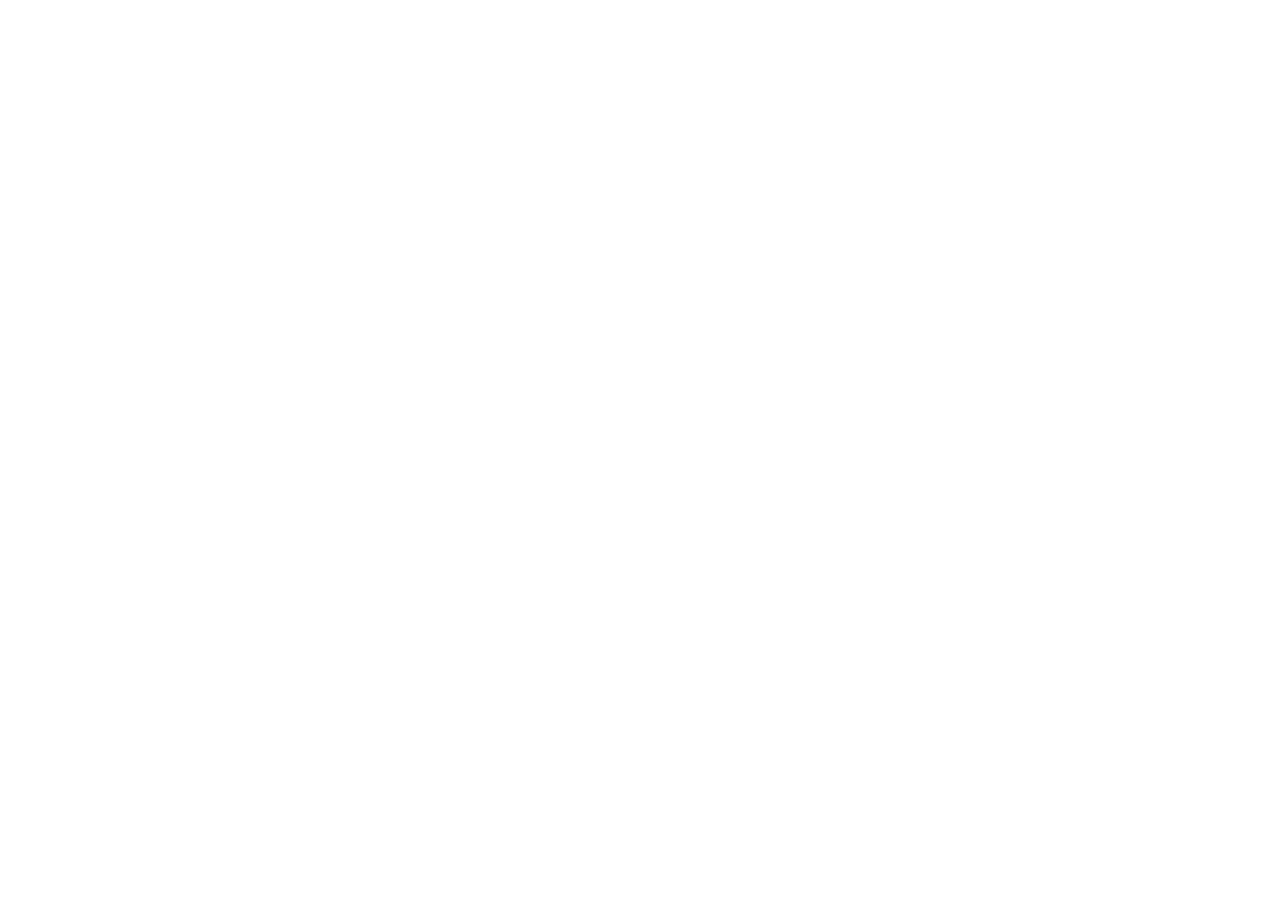
==== index.html @ f24f53d7 "created html system, added meta data for twitter, facebook" ====
<!DOCTYPE html>
<html lang="en">
<head>
    <meta charset="UTF-8">
    <meta http-equiv="X-UA-Compatible" content="IE=edge">
    <meta name="viewport" content="width=device-width, initial-scale=1.0">
    <title>Document</title>
</head>
<body>
    
</body>
</html>
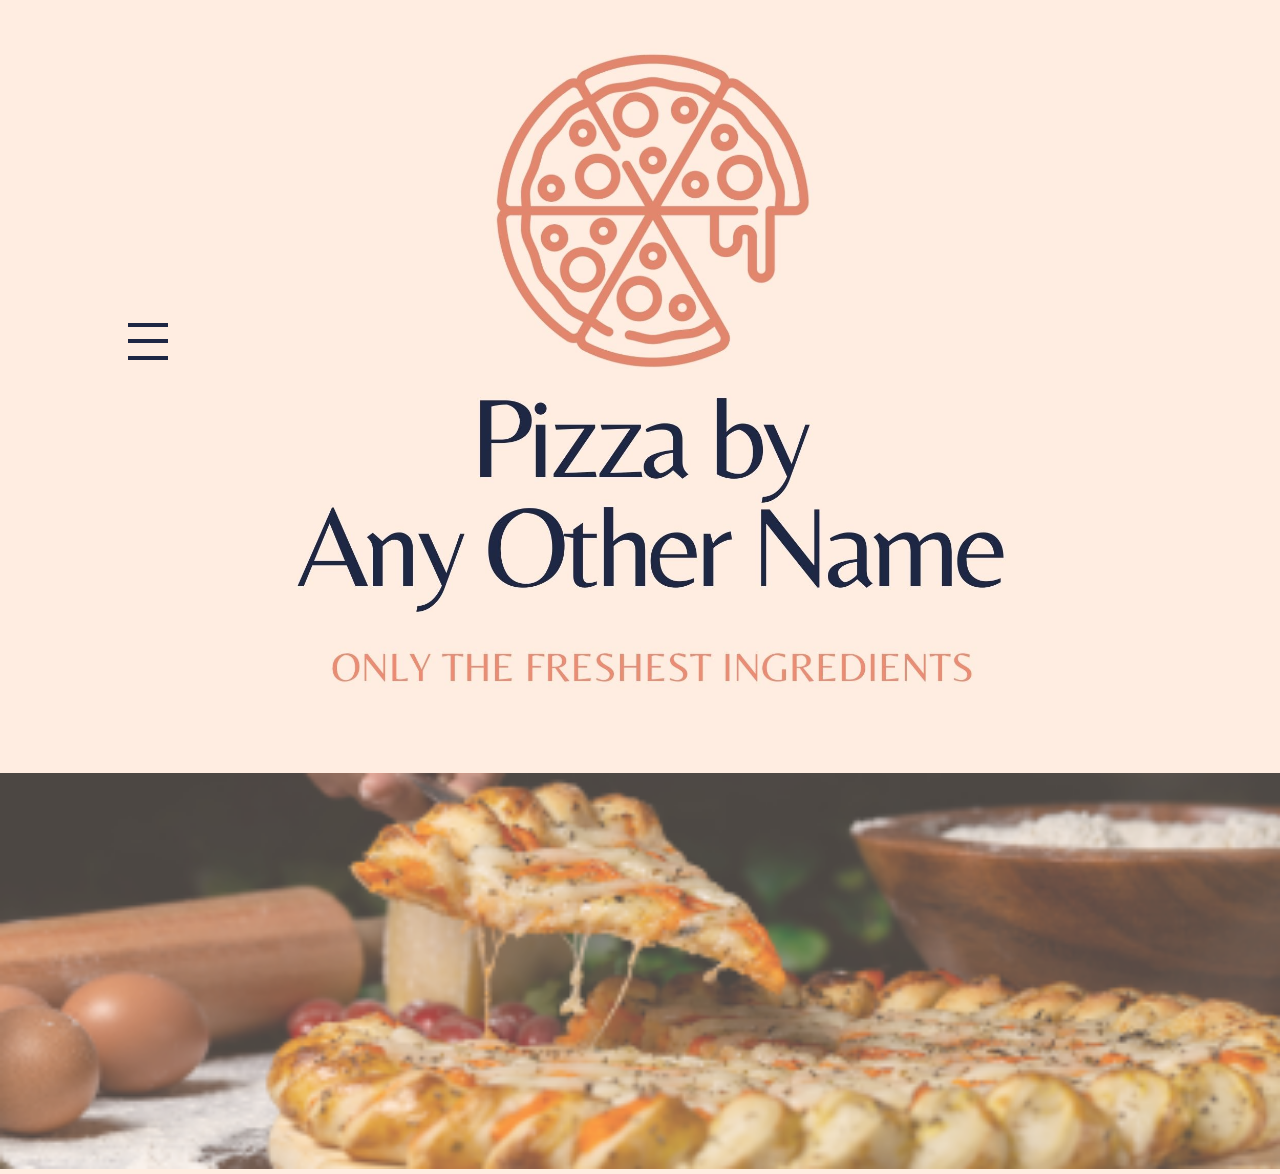
==== commit dc79115d: "Basic mobile Header, started menu" ====
--- a/index.html
+++ b/index.html
@@ -1,12 +1,58 @@
 <!DOCTYPE html>
 <html lang="en">
+
 <head>
     <meta charset="UTF-8">
     <meta http-equiv="X-UA-Compatible" content="IE=edge">
     <meta name="viewport" content="width=device-width, initial-scale=1.0">
     <title>Document</title>
+    <link rel="stylesheet" href="css/style.css">
 </head>
+
 <body>
-    
+    <header>
+        <div class="headerGrid">
+            <nav>
+                <div id="mobile-hamburger-menu">
+                    <input type="checkbox" name="mobile-menu-checkbox" id="mobile-menu-checkbox">
+        
+                    <div id="mobile-hamburger-container">
+                        <span id="mobile-line-1" class="mobile-hamburger-line"></span>
+                        <span id="mobile-line-2" class="mobile-hamburger-line"></span>
+                        <span id="mobile-line-3" class="mobile-hamburger-line"></span>
+                    </div>
+        
+                    <div id="mobile-header-menu">
+                        <nav>
+                            <a href="index.html">Home</a>
+                            <a href="pages/menu/menuLanding.html">Menu</a>
+                            <a href="pages/menu/menuPizza.html" class="foodMenuNavIndented">Pizza</a>
+                            <a href="pages/menu/menuPasta.html" class="foodMenuNavIndented">Pasta</a>
+                            <a href="pages/menu/menuEntrees.html" class="foodMenuNavIndented">Entrees</a>
+                            <a href="pages/menu/menuAppetizers.html" class="foodMenuNavIndented">Appetizers</a>
+                            <a href="pages/menu/menuDrink.html" class="foodMenuNavIndented">Wine and Beer</a>
+                            <a href="pages/reservations.html">Reservations</a>
+                            <a href="pages/location.html">Location</a>
+                            <a href="pages/aboutUs.html">About Us</a>
+                            <a href="pages/catering.html">Catering</a>
+                            <a href="pages/gallery.html">Gallery</a>
+                        </nav>
+                        <div class="contactUsHamburgerMenu"></div>
+                    </div>
+            </nav>
+            <div class="headerLogo">
+                <img src="media/PizzabyAnyOtherNameLogo.jpg"
+                    alt="The logo for pizza by any other name, a cartoon pizza">
+            </div>
+            <div class="headerGridSpace">
+                <!-- <img src="media/contactUs.png" alt="a phone and an envelope. Contact Us."> -->
+            </div>
+        </div>
+        <div class="banner">
+            <img src="media/headerPizzaBanner.png" alt="">
+        </div>
+
+    </header>
 </body>
-</html>
+
+</html>--- a/css/style.css
+++ b/css/style.css
@@ -0,0 +1,96 @@
+@import url("https://fonts.googleapis.com/css2?family=Belleza&family=Open+Sans&display=swap");
+* {
+  margin: 0;
+  padding: 0;
+}
+
+body {
+  font-family: 'Open Sans', sans-serif;
+  background-color: #ffede1;
+  color: #1e2744;
+}
+
+h1, h2, h3, h4 {
+  font-family: 'Belleza', sans-serif;
+}
+
+.headerGrid {
+  display: -ms-grid;
+  display: grid;
+  place-items: center;
+  -ms-grid-columns: 1fr 1fr 1fr;
+      grid-template-columns: 1fr 1fr 1fr;
+}
+
+#mobile-hamburger-menu {
+  margin: -70px -40px 0px 0px;
+}
+
+#mobile-hamburger-menu #mobile-menu-checkbox {
+  width: 50px;
+  height: 50px;
+  position: absolute;
+  opacity: 0;
+  z-index: 5;
+}
+
+#mobile-hamburger-menu #mobile-menu-checkbox:checked ~ #mobile-header-menu {
+  top: 0;
+  opacity: 1;
+  -webkit-transition: all 0.5s ease-in-out;
+  transition: all 0.5s ease-in-out;
+}
+
+#mobile-hamburger-menu #mobile-hamburger-container {
+  display: -ms-grid;
+  display: grid;
+  justify-items: center;
+  -webkit-box-align: center;
+      -ms-flex-align: center;
+          align-items: center;
+  width: 50px;
+  height: 50px;
+  z-index: 4;
+  position: relative;
+}
+
+#mobile-hamburger-menu #mobile-hamburger-container .mobile-hamburger-line {
+  width: 40px;
+  height: 4px;
+  background-color: #1e2744;
+}
+
+#mobile-hamburger-menu #mobile-header-menu {
+  -webkit-transition: all 0.5s ease-in-out;
+  transition: all 0.5s ease-in-out;
+  position: absolute;
+  width: 50vw;
+  height: 80vh;
+  background-color: #a0b7a4;
+  top: -80vh;
+  opacity: 1;
+  right: 0;
+  z-index: 5;
+}
+
+#mobile-hamburger-menu #mobile-header-menu nav {
+  display: -ms-grid;
+  display: grid;
+}
+
+#mobile-hamburger-menu #mobile-header-menu nav a {
+  color: #ffede1;
+  text-decoration: none;
+  font-weight: bold;
+}
+
+.headerLogo img {
+  width: 60vw;
+}
+
+.banner img {
+  width: 100vw;
+  opacity: 70%;
+  z-index: -5;
+}
+/*# sourceMappingURL=style.css.map */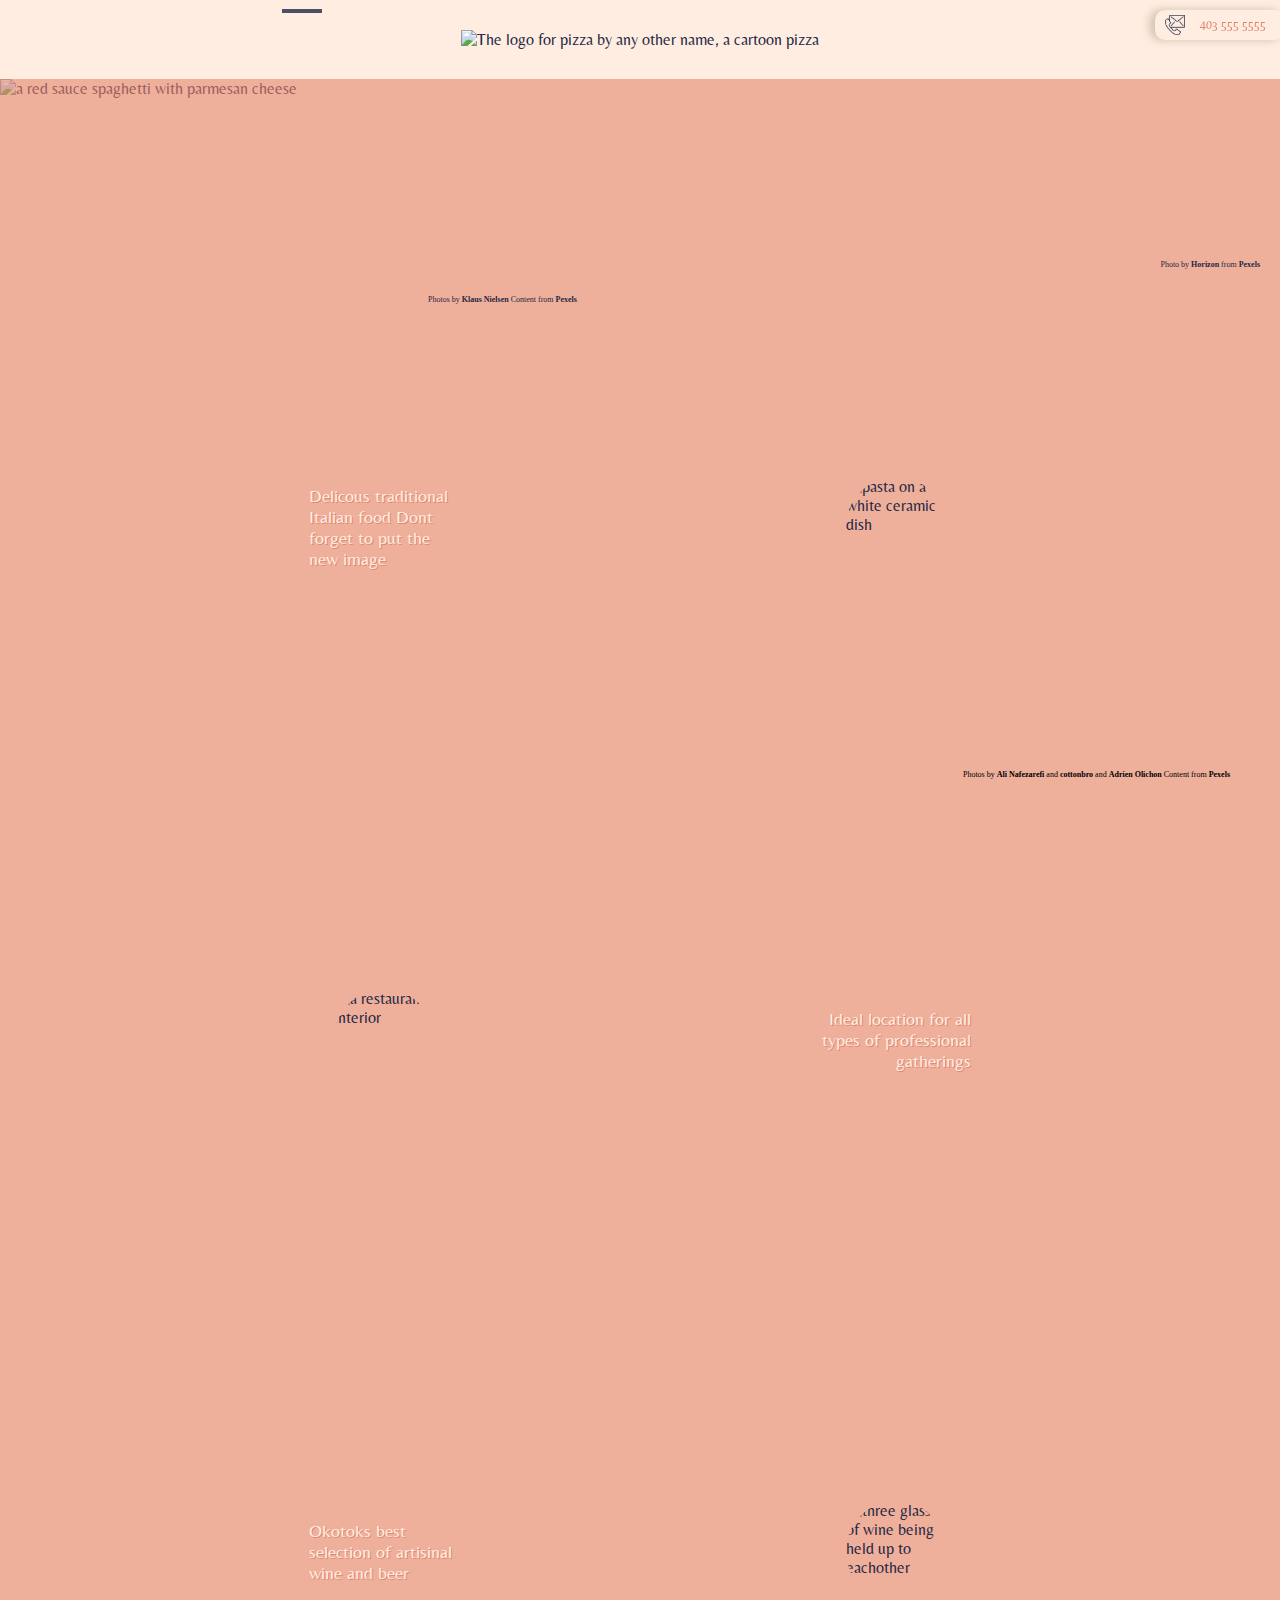
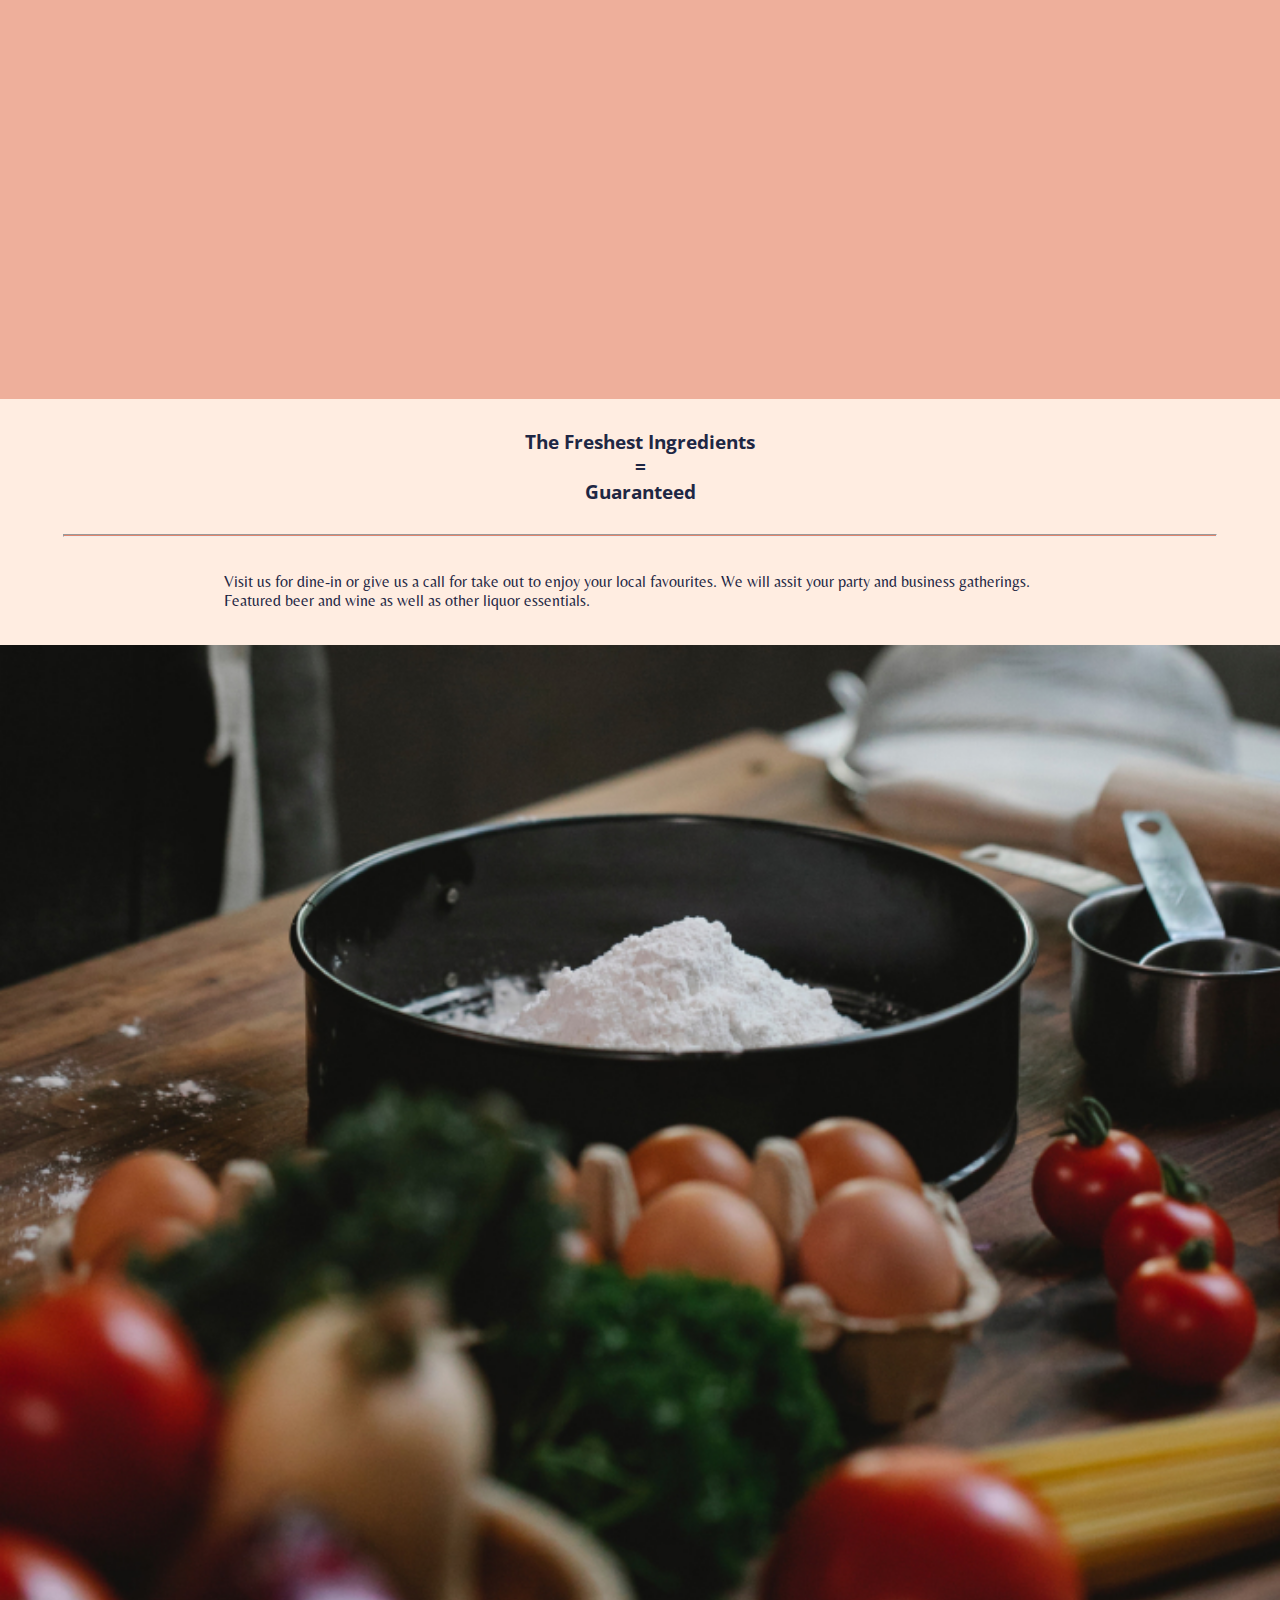
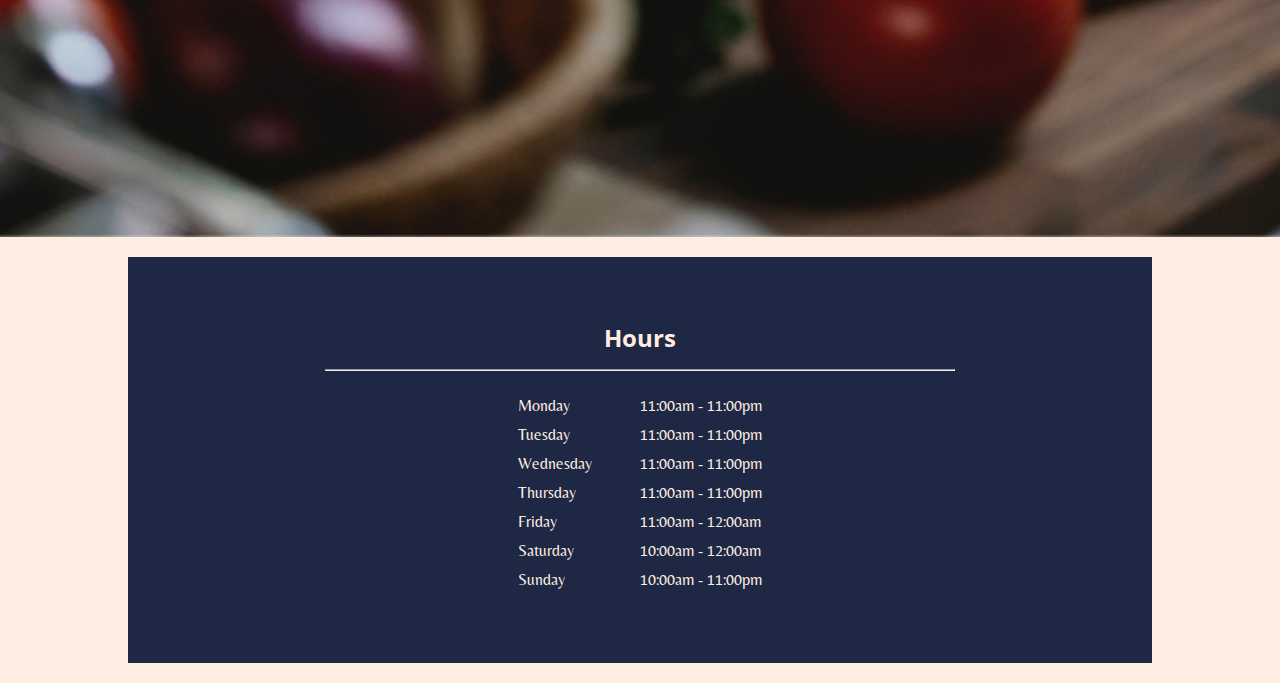
==== commit 988708a8: "hours menu, freshness guaranteed article" ====
--- a/index.html
+++ b/index.html
@@ -10,49 +10,142 @@
 </head>
 
 <body>
-    <header>
-        <div class="headerGrid">
-            <nav>
-                <div id="mobile-hamburger-menu">
-                    <input type="checkbox" name="mobile-menu-checkbox" id="mobile-menu-checkbox">
-        
-                    <div id="mobile-hamburger-container">
-                        <span id="mobile-line-1" class="mobile-hamburger-line"></span>
-                        <span id="mobile-line-2" class="mobile-hamburger-line"></span>
-                        <span id="mobile-line-3" class="mobile-hamburger-line"></span>
-                    </div>
-        
-                    <div id="mobile-header-menu">
-                        <nav>
-                            <a href="index.html">Home</a>
-                            <a href="pages/menu/menuLanding.html">Menu</a>
-                            <a href="pages/menu/menuPizza.html" class="foodMenuNavIndented">Pizza</a>
-                            <a href="pages/menu/menuPasta.html" class="foodMenuNavIndented">Pasta</a>
-                            <a href="pages/menu/menuEntrees.html" class="foodMenuNavIndented">Entrees</a>
-                            <a href="pages/menu/menuAppetizers.html" class="foodMenuNavIndented">Appetizers</a>
-                            <a href="pages/menu/menuDrink.html" class="foodMenuNavIndented">Wine and Beer</a>
-                            <a href="pages/reservations.html">Reservations</a>
-                            <a href="pages/location.html">Location</a>
-                            <a href="pages/aboutUs.html">About Us</a>
-                            <a href="pages/catering.html">Catering</a>
-                            <a href="pages/gallery.html">Gallery</a>
-                        </nav>
-                        <div class="contactUsHamburgerMenu"></div>
-                    </div>
-            </nav>
-            <div class="headerLogo">
-                <img src="media/PizzabyAnyOtherNameLogo.jpg"
-                    alt="The logo for pizza by any other name, a cartoon pizza">
+    <section class="pageContainer">
+        <header>
+            <div class="headerGrid">
+                <nav>
+                    <div id="mobile-hamburger-menu">
+                        <input type="checkbox" name="mobile-menu-checkbox" id="mobile-menu-checkbox">
+
+                        <div id="mobile-hamburger-container">
+                            <span id="mobile-line-1" class="mobile-hamburger-line"></span>
+                            <span id="mobile-line-2" class="mobile-hamburger-line"></span>
+                            <span id="mobile-line-3" class="mobile-hamburger-line"></span>
+                        </div>
+
+                        <div id="mobile-header-menu">
+                            <nav>
+                                <a href="index.html">Home</a>
+                                <a href="pages/menu/menuLanding.html">Menu</a>
+                                <a href="pages/menu/menuPizza.html" class="foodMenuNavIndented">Pizza</a>
+                                <a href="pages/menu/menuPasta.html" class="foodMenuNavIndented">Pasta</a>
+                                <a href="pages/menu/menuEntrees.html" class="foodMenuNavIndented">Entrees</a>
+
+                                <a href="pages/menu/menuDrink.html" class="foodMenuNavIndented">Wine and Beer</a>
+                                <a href="pages/reservations.html">Reservations</a>
+                                <a href="pages/location.html">Location</a>
+                                <a href="pages/aboutUs.html">About Us</a>
+                                <a href="pages/catering.html">Catering</a>
+
+                            </nav>
+
+                        </div>
+                </nav>
+                <div class="headerLogo">
+                    <img src="media/pizzaByAnyNameLogo.png" alt="The logo for pizza by any other name, a cartoon pizza">
+                </div>
+                <div class="MobileContactPhone">
+                    <!-- <input type="checkbox" name="mobile-menu-checkbox" id="contact-us-checkbox"> -->
+                    <img src="media/contactUs.png" alt="a phone and an envelope. Contact Us.">
+                    <a href="">403 555 5555</a>
+                </div>
             </div>
-            <div class="headerGridSpace">
-                <!-- <img src="media/contactUs.png" alt="a phone and an envelope. Contact Us."> -->
+            <!-- <div class="banner">
+            <img src="media/headerPizzaBanner.png" alt="">
+        </div> -->
+
+        </header>
+
+        <section class="homePageImageMenu">
+            <img src="media/verticalPastaIndex.jpg" alt="a red sauce spaghetti with parmesan cheese"
+                id="backgroundIndexPastaImage">
+            <p class="citation">Photo by
+                <a href="https://www.pexels.com/photo/food-plate-dinner-meal-116738/">Horizon
+                </a>from <a href="https://www.pexels.com/photo/food-plate-dinner-meal-116738/">Pexels</a>
+            </p>
+
+            <div class="homePageMargin">
+                <div class="homePageIntroGrid">
+                    <p class="introWords">
+                        <a href="pages/menu/menuLanding.html" class="roundIntroButtons"></a>
+                        Delicous traditional Italian food
+                        Dont forget to put the new image
+                    </p>
+                    <img src="media/pastaSquareWhiteBackground.jpg" alt="pasta on a white ceramic dish">
+
+                    <img src="media/restaurantIntro.jpg" alt="a restaurant interior">
+
+                    <p id="restaurantIntro" class="introWords">
+                        <a href="pages/location.html" class="roundIntroButtons"></a>
+                        Ideal location for all types of professional gatherings
+
+                    </p>
+                    <p class="introWords">
+                        <a href="pages/menu/menuDrink.html" class="roundIntroButtons"></a>
+                        Okotoks best selection of artisinal wine and beer
+                    </p>
+                    <img src="media/wineIntroPicture.jpg" alt="three glasses of wine being held up to eachother">
+
+                    <p class="citation">Photos by
+                        <a href="https://www.pexels.com/photo/pasta-dish-on-white-ceramic-plate-4161714/">Ali Nafezarefi
+                        </a> and <a
+                            href="https://www.pexels.com/photo/people-holding-wine-glass-with-red-wine-5018987/">
+                            cottonbro</a> and <a
+                            href="https://www.pexels.com/photo/photo-of-tables-and-chairs-3534750/">Adrien
+                            Olichon</a>
+                        Content from <a href="https://www.pexels.com/">Pexels</a>
+                    </p>
+                </div>
             </div>
-        </div>
-        <div class="banner">
-            <img src="media/headerPizzaBanner.png" alt="">
-        </div>
+        </section>
+        <article class="freshIngredientsArticle">
+            <div class="introArticleTitle">
+                <h3>The Freshest Ingredients</h3>
+                <h3>=</h3>
+                <h3>Guaranteed</h3>
+            </div>
+            <hr>
+            <p>
+                Visit us for dine-in or give us a call for take out to enjoy your local favourites. We will assit your
+                party
+                and business gatherings. Featured beer and wine as well as other liquor essentials.
+            </p>
 
-    </header>
+            <img src="media/freshingredients.jpg" alt="tomatoes, eggs, flour in a pot, garlic on a counter">
+            <p class="citation">Photos by
+                <a href="https://www.pexels.com/photo/cook-with-stainless-scoops-with-ingredients-for-pastry-6287222/">Klaus
+                    Nielsen </a>
+                Content from <a href="https://www.pexels.com/">Pexels</a>
+            </p>
+        </article>
+        <section class="hoursMenu">
+            <h3>Hours</h3>
+            <hr>
+            <div class="hoursTimesGrid">
+                <div class="dayOfTheWeek">
+                    <p>Monday</p>
+                    <p>Tuesday</p>
+                    <p>Wednesday</p>
+                    <p>Thursday</p>
+                    <p>Friday</p>
+                    <p>Saturday</p>
+                    <p>Sunday</p>
+                </div>
+               
+            
+                <div class="timesOpen">
+                    <p>11:00am - 11:00pm</p>
+                    <p>11:00am - 11:00pm</p>
+                    <p>11:00am - 11:00pm</p>
+                    <p>11:00am - 11:00pm</p>
+                    <p>11:00am - 12:00am</p>
+                    <p>10:00am - 12:00am</p>
+                    <p>10:00am - 11:00pm</p>
+
+                </div>
+            </div>
+        </section>
+    </section>
 </body>
 
 </html>--- a/css/style.css
+++ b/css/style.css
@@ -1,3 +1,5 @@
+@import url("https://fonts.googleapis.com/css2?family=Belleza&family=Open+Sans&display=swap");
+@import url("https://fonts.googleapis.com/css2?family=Belleza&family=Open+Sans&display=swap");
 @import url("https://fonts.googleapis.com/css2?family=Belleza&family=Open+Sans&display=swap");
 * {
   margin: 0;
@@ -5,19 +7,69 @@
 }
 
 body {
-  font-family: 'Open Sans', sans-serif;
+  font-family: 'Belleza', sans-serif;
   background-color: #ffede1;
   color: #1e2744;
 }
 
 h1, h2, h3, h4 {
+  font-family: 'Open Sans', 'sans-serif';
+}
+
+a {
+  color: #1e2744;
+}
+
+.citation {
+  position: absolute;
+  right: 20px;
+  font-size: 8px;
+  font-family: 'open-sans', 'sans-serif';
+}
+
+.citation a {
+  font-weight: bolder;
+  text-decoration: none;
+}
+
+* {
+  margin: 0;
+  padding: 0;
+}
+
+body {
   font-family: 'Belleza', sans-serif;
+  background-color: #ffede1;
+  color: #1e2744;
+}
+
+h1, h2, h3, h4 {
+  font-family: 'Open Sans', 'sans-serif';
+}
+
+a {
+  color: #1e2744;
+}
+
+.citation {
+  position: absolute;
+  right: 20px;
+  font-size: 8px;
+  font-family: 'open-sans', 'sans-serif';
+}
+
+.citation a {
+  font-weight: bolder;
+  text-decoration: none;
 }
 
 .headerGrid {
   display: -ms-grid;
   display: grid;
-  place-items: center;
+  justify-items: center;
+  -webkit-box-align: center;
+      -ms-flex-align: center;
+          align-items: center;
   -ms-grid-columns: 1fr 1fr 1fr;
       grid-template-columns: 1fr 1fr 1fr;
 }
@@ -58,19 +110,22 @@
   width: 40px;
   height: 4px;
   background-color: #1e2744;
+  opacity: .8;
 }
 
 #mobile-hamburger-menu #mobile-header-menu {
   -webkit-transition: all 0.5s ease-in-out;
   transition: all 0.5s ease-in-out;
   position: absolute;
-  width: 50vw;
-  height: 80vh;
+  width: 70vw;
+  height: 100vh;
+  padding-top: 20px;
   background-color: #a0b7a4;
-  top: -80vh;
+  top: -130vh;
   opacity: 1;
   right: 0;
-  z-index: 5;
+  z-index: 11;
+  min-height: 500px;
 }
 
 #mobile-hamburger-menu #mobile-header-menu nav {
@@ -79,13 +134,58 @@
 }
 
 #mobile-hamburger-menu #mobile-header-menu nav a {
+  margin: 2vh 20px;
   color: #ffede1;
   text-decoration: none;
-  font-weight: bold;
+  font-size: 18px;
+}
+
+#mobile-hamburger-menu #mobile-header-menu nav .foodMenuNavIndented {
+  font-size: 12px;
+  margin: 10px 0px 0px 50px;
+}
+
+.headerLogo {
+  margin: 30px 0;
 }
 
 .headerLogo img {
-  width: 60vw;
+  width: 70vw;
+}
+
+.MobileContactPhone {
+  display: -ms-grid;
+  display: grid;
+  justify-items: center;
+  -webkit-box-align: center;
+      -ms-flex-align: center;
+          align-items: center;
+  -ms-grid-columns: 1fr 2fr;
+      grid-template-columns: 1fr 2fr;
+  position: absolute;
+  right: -5px;
+  top: 10px;
+  width: 120px;
+  height: 30px;
+  background-color: #ffede1;
+  -webkit-box-shadow: -5px 0px 10px #cfc2b1;
+          box-shadow: -5px 0px 10px #cfc2b1;
+  border-radius: 10px;
+  -webkit-transition: all 0.5s ease-in-out;
+  transition: all 0.5s ease-in-out;
+  padding-right: 10px;
+  position: fixed;
+  z-index: 10;
+}
+
+.MobileContactPhone a {
+  font-size: 12px;
+  margin-right: 5px;
+  color: #e2866d;
+}
+
+.MobileContactPhone img {
+  width: 20px;
 }
 
 .banner img {
@@ -93,4 +193,231 @@
   opacity: 70%;
   z-index: -5;
 }
+
+@media only screen and (min-width: 600px) {
+  .MobileContactPhone a {
+    pointer-events: none;
+    text-decoration: none;
+  }
+}
+
+.pageContainer {
+  display: -ms-grid;
+  display: grid;
+  justify-items: center;
+  -webkit-box-align: center;
+      -ms-flex-align: center;
+          align-items: center;
+}
+
+* {
+  margin: 0;
+  padding: 0;
+}
+
+body {
+  font-family: 'Belleza', sans-serif;
+  background-color: #ffede1;
+  color: #1e2744;
+}
+
+h1, h2, h3, h4 {
+  font-family: 'Open Sans', 'sans-serif';
+}
+
+a {
+  color: #1e2744;
+}
+
+.citation {
+  position: absolute;
+  right: 20px;
+  font-size: 8px;
+  font-family: 'open-sans', 'sans-serif';
+}
+
+.citation a {
+  font-weight: bolder;
+  text-decoration: none;
+}
+
+.hoursMenu {
+  width: 70%;
+  padding: 5%;
+  margin: 20px 0;
+  background-color: #1e2744;
+  color: #ffede1;
+  display: -ms-grid;
+  display: grid;
+  justify-items: center;
+  -webkit-box-align: center;
+      -ms-flex-align: center;
+          align-items: center;
+}
+
+.hoursMenu h3 {
+  font-size: 24px;
+  margin-bottom: 0px;
+}
+
+.hoursMenu hr {
+  width: 70%;
+  color: #fdf5ed;
+  margin: 15px 0;
+}
+
+.hoursMenu .hoursTimesGrid {
+  display: -ms-grid;
+  display: grid;
+  -ms-grid-columns: 1fr 1fr;
+      grid-template-columns: 1fr 1fr;
+  -ms-grid-rows: 1fr;
+      grid-template-rows: 1fr;
+}
+
+.hoursMenu .hoursTimesGrid .dayOfTheWeek {
+  -ms-grid-column-align: left;
+      justify-self: left;
+}
+
+.hoursMenu .hoursTimesGrid .dayOfTheWeek p {
+  margin: 10px 0;
+}
+
+.hoursMenu .hoursTimesGrid .timesOpen {
+  -ms-grid-column-align: right;
+      justify-self: right;
+}
+
+.hoursMenu .hoursTimesGrid .timesOpen p {
+  margin: 10px 0;
+}
+
+#backgroundIndexPastaImage {
+  width: 100vw;
+  height: 150vw;
+  position: absolute;
+  z-index: -2;
+}
+
+.homePageImageMenu {
+  display: -ms-grid;
+  display: grid;
+  justify-items: center;
+  -webkit-box-align: center;
+      -ms-flex-align: center;
+          align-items: center;
+}
+
+.citation {
+  top: 260px;
+  color: #1e2744;
+  right: 20px;
+  text-shadow: none;
+}
+
+.citation a {
+  color: #1e2744;
+}
+
+.homePageMargin {
+  display: -ms-grid;
+  display: grid;
+  justify-items: center;
+  -webkit-box-align: center;
+      -ms-flex-align: center;
+          align-items: center;
+  width: 100vw;
+  height: 150vw;
+  background-color: #e2866d99;
+}
+
+.homePageIntroGrid {
+  display: -ms-grid;
+  display: grid;
+  justify-items: center;
+  -webkit-box-align: center;
+      -ms-flex-align: center;
+          align-items: center;
+  -ms-grid-columns: 1fr 1fr;
+      grid-template-columns: 1fr 1fr;
+  -ms-grid-rows: 1fr 1fr 1fr;
+      grid-template-rows: 1fr 1fr 1fr;
+  width: 80%;
+  height: 120vw;
+}
+
+.homePageIntroGrid .introWords {
+  width: 150px;
+  color: #ffede1;
+  font-size: 18px;
+  text-shadow: 1px 1px 0px #e2866d;
+}
+
+.homePageIntroGrid .introWords .roundIntroButtons {
+  position: absolute;
+  right: 50px;
+  width: 100px;
+  height: 100px;
+  margin-top: -15px;
+}
+
+.homePageIntroGrid #restaurantIntro {
+  text-align: right;
+}
+
+.homePageIntroGrid #restaurantIntro .roundIntroButtons {
+  left: 50px;
+}
+
+.homePageIntroGrid img {
+  width: 100px;
+  height: 100px;
+  border-radius: 50%;
+}
+
+.homePageIntroGrid .citation {
+  top: 770px;
+  color: black;
+  right: 50px;
+  font-family: 'open-sans', 'sans-serif';
+}
+
+.homePageIntroGrid .citation a {
+  color: black;
+}
+
+.introArticleTitle {
+  display: -ms-grid;
+  display: grid;
+  justify-items: center;
+  -webkit-box-align: center;
+      -ms-flex-align: center;
+          align-items: center;
+  margin: 30px 20px;
+}
+
+.freshIngredientsArticle {
+  display: -ms-grid;
+  display: grid;
+  justify-items: center;
+  -webkit-box-align: center;
+      -ms-flex-align: center;
+          align-items: center;
+}
+
+.freshIngredientsArticle hr {
+  width: 90%;
+  height: 1px;
+  background-color: #e2866d;
+}
+
+.freshIngredientsArticle img {
+  width: 100vw;
+}
+
+.freshIngredientsArticle p {
+  width: 65%;
+  margin: 35px 0px;
+}
 /*# sourceMappingURL=style.css.map */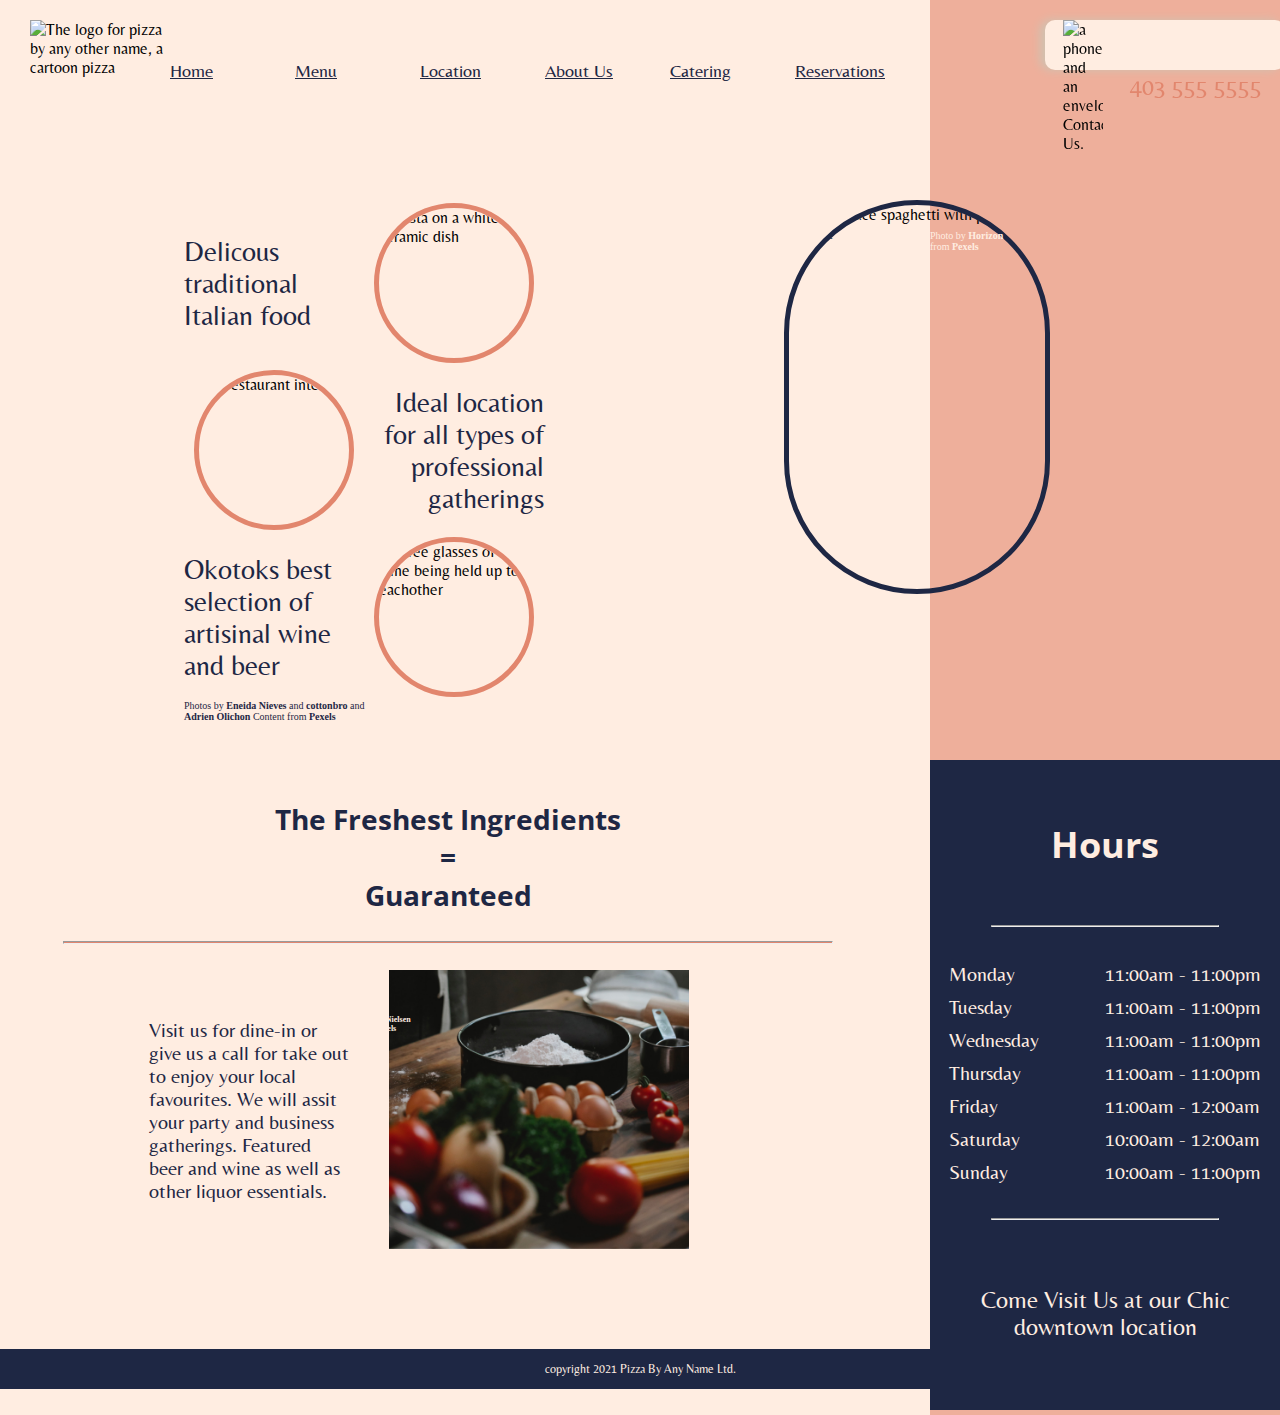
==== commit ae735642: "desktop header on all pages" ====
--- a/index.html
+++ b/index.html
@@ -22,7 +22,6 @@
                             <span id="mobile-line-2" class="mobile-hamburger-line"></span>
                             <span id="mobile-line-3" class="mobile-hamburger-line"></span>
                         </div>
-
                         <div id="mobile-header-menu">
                             <nav>
                                 <a href="index.html">Home</a>
@@ -41,12 +40,27 @@
 
                         </div>
                 </nav>
+                <nav class="desktopNav">
+                    <a href="index.html">Home</a>
+                    <a href="pages/menu/menuLanding.html" id="menuHoverDesktop">Menu</a>
+                    <div class="foodMenuNavIndentedGrid">
+                        <a href="pages/menu/menuPizza.html" >Pizza</a>
+                        <a href="pages/menu/menuPasta.html" >Pasta</a>
+                        <a href="pages/menu/menuEntrees.html" >Entrees</a>
+                        <a href="pages/menu/menuDrink.html" >Wine and Beer</a>
+                    </div>
+                    
+                    <a href="pages/location.html">Location</a>
+                    <a href="pages/aboutUs.html">About Us</a>
+                    <a href="pages/catering.html">Catering</a>
+                    <a href="pages/reservations.html">Reservations</a>
+                </nav>
                 <div class="headerLogo">
                     <img src="media/pizzaByAnyNameLogo.png" alt="The logo for pizza by any other name, a cartoon pizza">
                 </div>
                 <div class="MobileContactPhone">
                     <!-- <input type="checkbox" name="mobile-menu-checkbox" id="contact-us-checkbox"> -->
-                    <img src="media/contactUs.png" alt="a phone and an envelope. Contact Us.">
+                    <img src="media/phone.png" alt="a phone and an envelope. Contact Us.">
                     <a href="">403 555 5555</a>
                 </div>
             </div>
@@ -69,9 +83,9 @@
                     <p class="introWords">
                         <a href="pages/menu/menuLanding.html" class="roundIntroButtons"></a>
                         Delicous traditional Italian food
-                        Dont forget to put the new image
+
                     </p>
-                    <img src="media/pastaSquareWhiteBackground.jpg" alt="pasta on a white ceramic dish">
+                    <img src="media/traditionalItalian.jpg" alt="pasta on a white ceramic dish">
 
                     <img src="media/restaurantIntro.jpg" alt="a restaurant interior">
 
@@ -87,7 +101,8 @@
                     <img src="media/wineIntroPicture.jpg" alt="three glasses of wine being held up to eachother">
 
                     <p class="citation">Photos by
-                        <a href="https://www.pexels.com/photo/pasta-dish-on-white-ceramic-plate-4161714/">Ali Nafezarefi
+                        <a href="https://www.pexels.com/photo/baked-pizza-on-pizza-peel-in-oven-905847/">
+                            Eneida Nieves
                         </a> and <a
                             href="https://www.pexels.com/photo/people-holding-wine-glass-with-red-wine-5018987/">
                             cottonbro</a> and <a
@@ -103,10 +118,13 @@
                 <h3>The Freshest Ingredients</h3>
                 <h3>=</h3>
                 <h3>Guaranteed</h3>
+                <hr>
             </div>
-            <hr>
+
+
             <p>
-                Visit us for dine-in or give us a call for take out to enjoy your local favourites. We will assit your
+                Visit us for dine-in or give us a call for take out to enjoy your local favourites. We will assit
+                your
                 party
                 and business gatherings. Featured beer and wine as well as other liquor essentials.
             </p>
@@ -117,6 +135,7 @@
                     Nielsen </a>
                 Content from <a href="https://www.pexels.com/">Pexels</a>
             </p>
+
         </article>
         <section class="hoursMenu">
             <h3>Hours</h3>
@@ -131,8 +150,8 @@
                     <p>Saturday</p>
                     <p>Sunday</p>
                 </div>
-               
-            
+
+
                 <div class="timesOpen">
                     <p>11:00am - 11:00pm</p>
                     <p>11:00am - 11:00pm</p>
@@ -144,8 +163,14 @@
 
                 </div>
             </div>
+            <hr>
+            <a href="pages/location.html">Come Visit Us at our Chic downtown location</a>
         </section>
+
     </section>
+    <footer>
+        <p>copyright 2021 Pizza By Any Name Ltd.</p>
+    </footer>
 </body>
 
 </html>--- a/css/style.css
+++ b/css/style.css
@@ -1,3 +1,4 @@
+@import url("https://fonts.googleapis.com/css2?family=Belleza&family=Open+Sans&display=swap");
 @import url("https://fonts.googleapis.com/css2?family=Belleza&family=Open+Sans&display=swap");
 @import url("https://fonts.googleapis.com/css2?family=Belleza&family=Open+Sans&display=swap");
 @import url("https://fonts.googleapis.com/css2?family=Belleza&family=Open+Sans&display=swap");
@@ -9,7 +10,6 @@
 body {
   font-family: 'Belleza', sans-serif;
   background-color: #ffede1;
-  color: #1e2744;
 }
 
 h1, h2, h3, h4 {
@@ -32,6 +32,12 @@
   text-decoration: none;
 }
 
+@media only screen and (min-width: 600px) {
+  .citation {
+    font-size: 12px;
+  }
+}
+
 * {
   margin: 0;
   padding: 0;
@@ -40,7 +46,6 @@
 body {
   font-family: 'Belleza', sans-serif;
   background-color: #ffede1;
-  color: #1e2744;
 }
 
 h1, h2, h3, h4 {
@@ -63,6 +68,12 @@
   text-decoration: none;
 }
 
+@media only screen and (min-width: 600px) {
+  .citation {
+    font-size: 12px;
+  }
+}
+
 .headerGrid {
   display: -ms-grid;
   display: grid;
@@ -72,6 +83,10 @@
           align-items: center;
   -ms-grid-columns: 1fr 1fr 1fr;
       grid-template-columns: 1fr 1fr 1fr;
+}
+
+.desktopNav {
+  display: none;
 }
 
 #mobile-hamburger-menu {
@@ -110,7 +125,7 @@
   width: 40px;
   height: 4px;
   background-color: #1e2744;
-  opacity: .8;
+  opacity: 0.8;
 }
 
 #mobile-hamburger-menu #mobile-header-menu {
@@ -194,20 +209,113 @@
   z-index: -5;
 }
 
+.pageContainer {
+  display: -ms-grid;
+  display: grid;
+  justify-items: center;
+  -webkit-box-align: center;
+      -ms-flex-align: center;
+          align-items: center;
+}
+
 @media only screen and (min-width: 600px) {
+  .MobileContactPhone {
+    width: 230px;
+    height: 50px;
+    top: 20px;
+  }
+  .MobileContactPhone img {
+    width: 40px;
+  }
   .MobileContactPhone a {
+    font-size: 24px;
     pointer-events: none;
     text-decoration: none;
   }
-}
-
-.pageContainer {
-  display: -ms-grid;
-  display: grid;
-  justify-items: center;
-  -webkit-box-align: center;
-      -ms-flex-align: center;
-          align-items: center;
+  .headerLogo img {
+    width: 40vw;
+  }
+  #mobile-hamburger-menu #mobile-menu-checkbox {
+    width: 80px;
+    height: 80px;
+  }
+  #mobile-hamburger-menu #mobile-hamburger-container {
+    width: 80px;
+    height: 80px;
+  }
+  #mobile-hamburger-menu #mobile-hamburger-container .mobile-hamburger-line {
+    width: 60px;
+    height: 6px;
+  }
+  #mobile-hamburger-menu #mobile-header-menu nav {
+    display: -ms-grid;
+    display: grid;
+    padding-left: 40px;
+  }
+  #mobile-hamburger-menu #mobile-header-menu nav a {
+    font-size: 24px;
+  }
+  #mobile-hamburger-menu #mobile-header-menu nav .foodMenuNavIndented {
+    font-size: 18px;
+    margin: 10px 0px 0px 60px;
+  }
+}
+
+@media only screen and (min-width: 1000px) {
+  .mobile-hamburger-line {
+    display: none;
+  }
+  #mobile-menu-checkbox {
+    display: none;
+  }
+  .headerGrid {
+    min-height: 170px;
+  }
+  .headerLogo img {
+    width: 150px;
+    position: absolute;
+    left: 30px;
+    top: 20px;
+  }
+  .desktopNav {
+    display: inline-block;
+    position: absolute;
+    top: 0px;
+    right: 360px;
+    left: 170px;
+    top: 60px;
+    display: -ms-grid;
+    display: grid;
+    -ms-grid-columns: 1fr 1fr 1fr 1fr 1fr 1fr;
+        grid-template-columns: 1fr 1fr 1fr 1fr 1fr 1fr;
+    padding: none;
+  }
+  .desktopNav a {
+    font-size: 18px;
+  }
+  .desktopNav .foodMenuNavIndentedGrid {
+    margin: 10px 0px 0px 60px;
+    display: none;
+  }
+  .desktopNav .foodMenuNavIndentedGrid a {
+    font-size: 14px;
+  }
+  .desktopNav #menuHoverDesktop:hover ~ .foodMenuNavIndentedGrid {
+    display: inline-block;
+    position: absolute;
+    top: 10px;
+    left: 20px;
+    display: -ms-grid;
+    display: grid;
+  }
+  .desktopNav .foodMenuNavIndentedGrid:hover {
+    display: inline-block;
+    position: absolute;
+    top: 10px;
+    left: 20px;
+    display: -ms-grid;
+    display: grid;
+  }
 }
 
 * {
@@ -218,7 +326,6 @@
 body {
   font-family: 'Belleza', sans-serif;
   background-color: #ffede1;
-  color: #1e2744;
 }
 
 h1, h2, h3, h4 {
@@ -239,6 +346,12 @@
 .citation a {
   font-weight: bolder;
   text-decoration: none;
+}
+
+@media only screen and (min-width: 600px) {
+  .citation {
+    font-size: 12px;
+  }
 }
 
 .hoursMenu {
@@ -266,6 +379,21 @@
   margin: 15px 0;
 }
 
+.hoursMenu a {
+  color: #ffede1;
+  font-size: 20px;
+  text-decoration: none;
+  text-align: center;
+}
+
+.hoursMenu a:hover {
+  color: #e2866d;
+}
+
+.hoursMenu a:active {
+  color: #e2866d;
+}
+
 .hoursMenu .hoursTimesGrid {
   display: -ms-grid;
   display: grid;
@@ -291,6 +419,75 @@
 
 .hoursMenu .hoursTimesGrid .timesOpen p {
   margin: 10px 0;
+}
+
+@media only screen and (min-width: 600px) {
+  .hoursMenu {
+    margin: 40px 0;
+  }
+  .hoursMenu h3 {
+    font-size: 36px;
+  }
+  .hoursMenu a {
+    font-size: 24px;
+  }
+  .hoursTimesGrid {
+    font-size: 20px;
+  }
+}
+
+* {
+  margin: 0;
+  padding: 0;
+}
+
+body {
+  font-family: 'Belleza', sans-serif;
+  background-color: #ffede1;
+}
+
+h1, h2, h3, h4 {
+  font-family: 'Open Sans', 'sans-serif';
+}
+
+a {
+  color: #1e2744;
+}
+
+.citation {
+  position: absolute;
+  right: 20px;
+  font-size: 8px;
+  font-family: 'open-sans', 'sans-serif';
+}
+
+.citation a {
+  font-weight: bolder;
+  text-decoration: none;
+}
+
+@media only screen and (min-width: 600px) {
+  .citation {
+    font-size: 12px;
+  }
+}
+
+footer {
+  display: -ms-grid;
+  display: grid;
+  justify-items: center;
+  -webkit-box-align: center;
+      -ms-flex-align: center;
+          align-items: center;
+  background-color: #1e2744;
+  height: 40px;
+  width: 100%;
+  position: absolute;
+}
+
+footer p {
+  font-size: 12px;
+  color: #ffede1;
 }
 
 #backgroundIndexPastaImage {
@@ -351,7 +548,7 @@
   width: 150px;
   color: #ffede1;
   font-size: 18px;
-  text-shadow: 1px 1px 0px #e2866d;
+  text-shadow: 1px 1px 4px #e2866d;
 }
 
 .homePageIntroGrid .introWords .roundIntroButtons {
@@ -378,13 +575,8 @@
 
 .homePageIntroGrid .citation {
   top: 770px;
-  color: black;
   right: 50px;
-  font-family: 'open-sans', 'sans-serif';
-}
-
-.homePageIntroGrid .citation a {
-  color: black;
+  font-family: "open-sans", "sans-serif";
 }
 
 .introArticleTitle {
@@ -395,29 +587,227 @@
       -ms-flex-align: center;
           align-items: center;
   margin: 30px 20px;
-}
-
-.freshIngredientsArticle {
-  display: -ms-grid;
-  display: grid;
-  justify-items: center;
-  -webkit-box-align: center;
-      -ms-flex-align: center;
-          align-items: center;
-}
-
-.freshIngredientsArticle hr {
-  width: 90%;
+  color: #1e2744;
+}
+
+.introArticleTitle hr {
+  margin-top: 30px;
+  margin-bottom: -30px;
+  width: 70vw;
   height: 1px;
   background-color: #e2866d;
 }
 
+.freshIngredientsArticle {
+  display: -ms-grid;
+  display: grid;
+  justify-items: center;
+  -webkit-box-align: center;
+      -ms-flex-align: center;
+          align-items: center;
+}
+
 .freshIngredientsArticle img {
   width: 100vw;
 }
 
 .freshIngredientsArticle p {
+  color: #1e2744;
   width: 65%;
   margin: 35px 0px;
 }
+
+.freshIngredientsArticle .citation {
+  position: absolute;
+  top: 1400px;
+  color: #ffede1;
+}
+
+.freshIngredientsArticle .citation a {
+  color: #ffede1;
+}
+
+@media only screen and (min-width: 600px) {
+  .homePageImageMenu .citation {
+    top: 40vw;
+  }
+  .homePageIntroGrid {
+    width: 80%;
+    height: 130vw;
+  }
+  .homePageIntroGrid .introWords {
+    width: 240px;
+    font-size: 28px;
+  }
+  .homePageIntroGrid .introWords .roundIntroButtons {
+    position: absolute;
+    right: 120px;
+    width: 220px;
+    height: 220px;
+  }
+  .homePageIntroGrid #restaurantIntro .roundIntroButtons {
+    left: 160px;
+  }
+  .homePageIntroGrid img {
+    width: 200px;
+    height: 200px;
+    border-radius: 50%;
+  }
+  .homePageIntroGrid .citation {
+    top: 180vw;
+    right: 40px;
+    font-family: "open-sans", "sans-serif";
+  }
+  .freshIngredientsArticle {
+    margin-top: 230px;
+    -ms-grid-columns: 1fr 1fr;
+        grid-template-columns: 1fr 1fr;
+  }
+  .freshIngredientsArticle p {
+    width: 200px;
+    font-size: 20px;
+  }
+  .freshIngredientsArticle img {
+    width: 40vw;
+  }
+  .freshIngredientsArticle .introArticleTitle {
+    font-size: 24px;
+    position: absolute;
+    top: 190vw;
+    right: 0;
+    margin: 0 23vw;
+    width: 54vw;
+  }
+  .freshIngredientsArticle .introArticleTitle hr {
+    width: 80vw;
+    position: absolute;
+    margin: 250px 0 80px;
+  }
+}
+
+@media only screen and (min-width: 1000px) {
+  #backgroundIndexPastaImage {
+    width: 20vw;
+    height: 30vw;
+    position: absolute;
+    right: 230px;
+    top: 200px;
+    border-radius: 200px;
+    z-index: 6;
+    border: #1e2744 5px solid;
+  }
+  .homePageImageMenu {
+    display: inline-block;
+  }
+  .homePageImageMenu .citation {
+    top: 230px;
+    right: 270px;
+    color: #ffede1;
+    z-index: 7;
+    width: 80px;
+    font-size: 10px;
+  }
+  .homePageImageMenu .citation a {
+    color: #ffede1;
+  }
+  .homePageMargin {
+    position: absolute;
+    top: 0;
+    right: 0;
+    bottom: 0;
+    width: 350px;
+    height: 1415px;
+  }
+  .homePageIntroGrid {
+    position: absolute;
+    width: 200px;
+    height: 500px;
+    top: 200px;
+    right: 70vw;
+    z-index: 100;
+  }
+  .homePageIntroGrid .introWords {
+    color: #1e2744;
+    text-shadow: none;
+    width: 180px;
+  }
+  .homePageIntroGrid .introWords .roundIntroButtons {
+    left: 280px;
+    width: 150px;
+    height: 150px;
+    margin-top: -40px;
+  }
+  .homePageIntroGrid #restaurantIntro .roundIntroButtons {
+    left: 50px;
+  }
+  .homePageIntroGrid img {
+    width: 150px;
+    height: 150px;
+    border: #e2866d 5px solid;
+  }
+  .homePageIntroGrid .citation {
+    top: 500px;
+    right: 0px;
+    font-family: "open-sans", "sans-serif";
+    color: #1e2744;
+    width: 200px;
+  }
+  .homePageIntroGrid .citation a {
+    color: #1e2744;
+  }
+  .freshIngredientsArticle {
+    margin: 800px 0 100px -470px;
+    -ms-grid-columns: 1fr 1fr;
+        grid-template-columns: 1fr 1fr;
+    width: 40vw;
+  }
+  .freshIngredientsArticle p {
+    width: 200px;
+    font-size: 20px;
+  }
+  .freshIngredientsArticle img {
+    width: 300px;
+    margin-left: 40px;
+  }
+  .freshIngredientsArticle .introArticleTitle {
+    font-size: 24px;
+    position: absolute;
+    top: 800px;
+    right: 0;
+    margin: 0 40vw 0 10vw;
+    width: 50vw;
+  }
+  .freshIngredientsArticle .introArticleTitle hr {
+    width: 60vw;
+    position: absolute;
+    margin: 250px 0 80px;
+  }
+  .freshIngredientsArticle .citation {
+    position: absolute;
+    top: 980px;
+    left: 330px;
+    color: #ffede1;
+    font-size: 8px;
+    width: 100px;
+  }
+  .freshIngredientsArticle .citation a {
+    color: #ffede1;
+  }
+  .hoursMenu {
+    background-color: #1e2744;
+    width: 324px;
+    height: 600px;
+    z-index: 5;
+    position: absolute;
+    right: 0px;
+    top: 720px;
+    padding: 25px 13px;
+  }
+  .hoursMenu a {
+    margin: 40px 0;
+  }
+  .hoursMenu h3 {
+    margin: 30px 0;
+  }
+}
 /*# sourceMappingURL=style.css.map */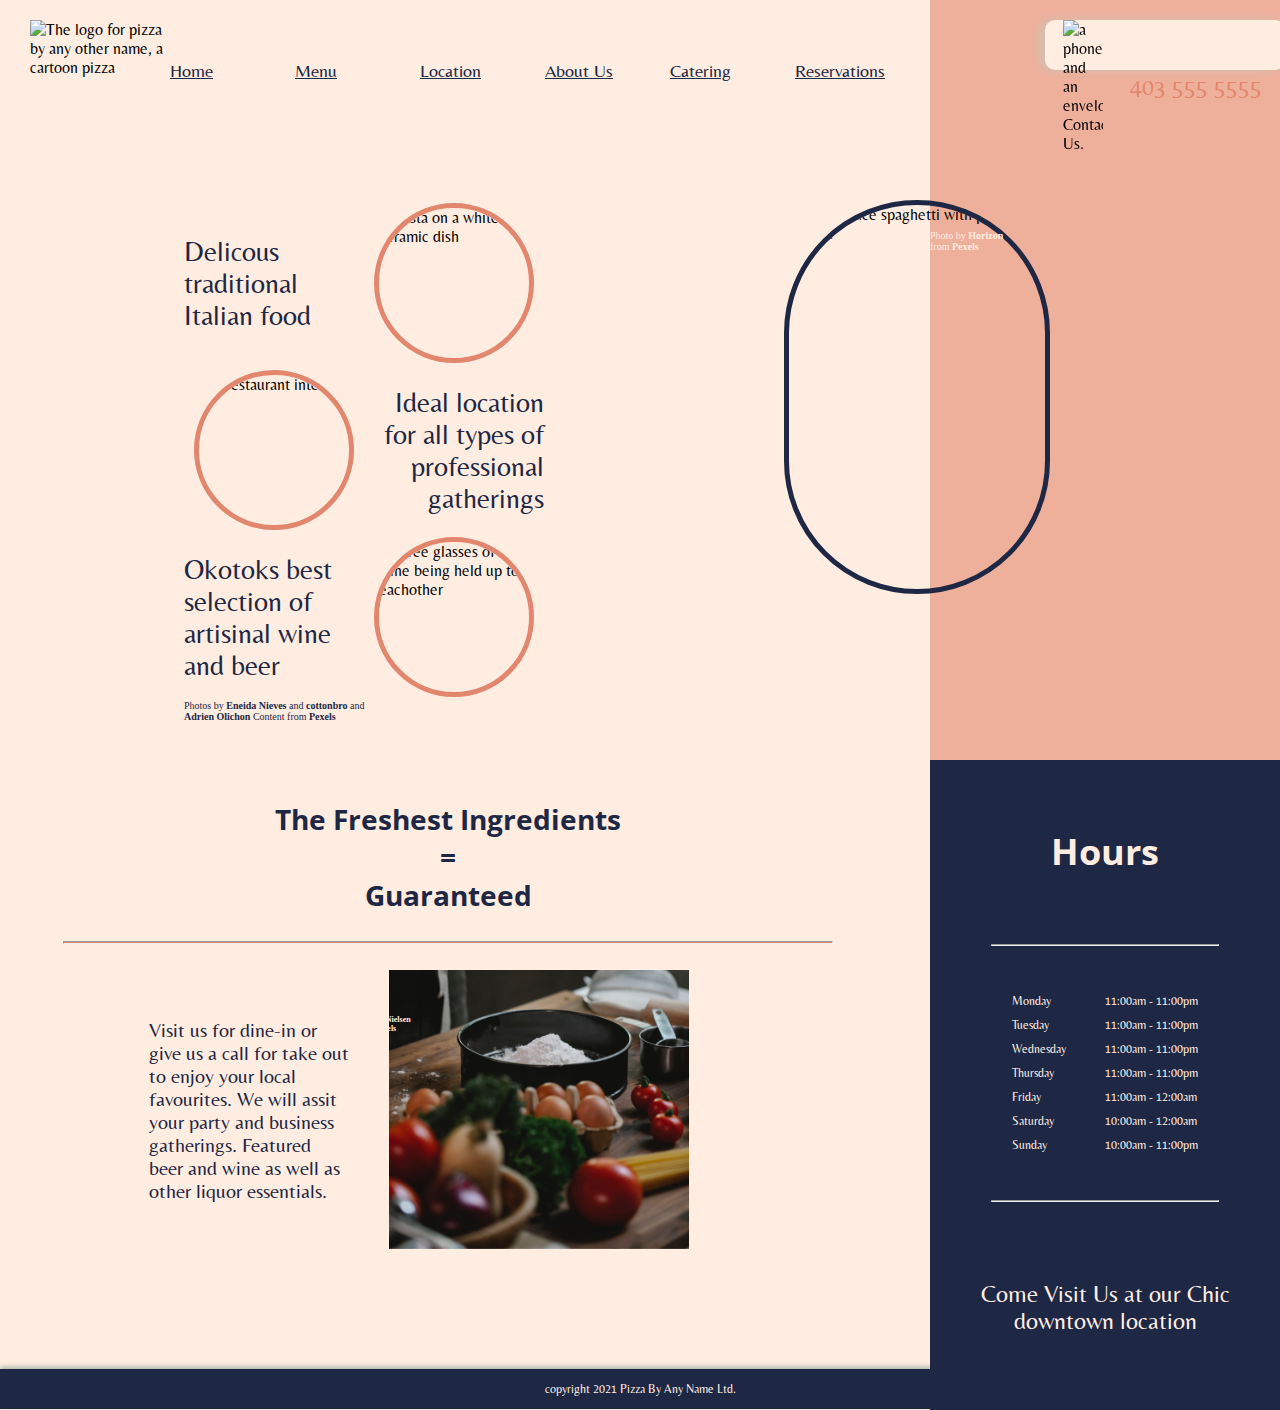
==== commit 904a5a23: "location page for mobile" ====
--- a/index.html
+++ b/index.html
@@ -44,12 +44,12 @@
                     <a href="index.html">Home</a>
                     <a href="pages/menu/menuLanding.html" id="menuHoverDesktop">Menu</a>
                     <div class="foodMenuNavIndentedGrid">
-                        <a href="pages/menu/menuPizza.html" >Pizza</a>
-                        <a href="pages/menu/menuPasta.html" >Pasta</a>
-                        <a href="pages/menu/menuEntrees.html" >Entrees</a>
-                        <a href="pages/menu/menuDrink.html" >Wine and Beer</a>
+                        <a href="pages/menu/menuPizza.html">Pizza</a>
+                        <a href="pages/menu/menuPasta.html">Pasta</a>
+                        <a href="pages/menu/menuEntrees.html">Entrees</a>
+                        <a href="pages/menu/menuDrink.html">Wine and Beer</a>
                     </div>
-                    
+
                     <a href="pages/location.html">Location</a>
                     <a href="pages/aboutUs.html">About Us</a>
                     <a href="pages/catering.html">Catering</a>
--- a/css/style.css
+++ b/css/style.css
@@ -14,9 +14,10 @@
 
 h1, h2, h3, h4 {
   font-family: 'Open Sans', 'sans-serif';
-}
-
-a {
+  color: #1e2744;
+}
+
+a, p {
   color: #1e2744;
 }
 
@@ -50,9 +51,10 @@
 
 h1, h2, h3, h4 {
   font-family: 'Open Sans', 'sans-serif';
-}
-
-a {
+  color: #1e2744;
+}
+
+a, p {
   color: #1e2744;
 }
 
@@ -86,6 +88,10 @@
 }
 
 .desktopNav {
+  display: none;
+}
+
+.colourfulMargin {
   display: none;
 }
 
@@ -316,6 +322,16 @@
     display: -ms-grid;
     display: grid;
   }
+  .colourfulMargin {
+    position: absolute;
+    top: 0;
+    right: 0;
+    bottom: 0;
+    width: 350px;
+    height: 1300px;
+    background-color: #e2866d99;
+    display: block;
+  }
 }
 
 * {
@@ -330,9 +346,10 @@
 
 h1, h2, h3, h4 {
   font-family: 'Open Sans', 'sans-serif';
-}
-
-a {
+  color: #1e2744;
+}
+
+a, p {
   color: #1e2744;
 }
 
@@ -371,6 +388,7 @@
 .hoursMenu h3 {
   font-size: 24px;
   margin-bottom: 0px;
+  color: #ffede1;
 }
 
 .hoursMenu hr {
@@ -410,6 +428,8 @@
 
 .hoursMenu .hoursTimesGrid .dayOfTheWeek p {
   margin: 10px 0;
+  font-size: 12px;
+  color: #ffede1;
 }
 
 .hoursMenu .hoursTimesGrid .timesOpen {
@@ -419,6 +439,8 @@
 
 .hoursMenu .hoursTimesGrid .timesOpen p {
   margin: 10px 0;
+  font-size: 12px;
+  color: #ffede1;
 }
 
 @media only screen and (min-width: 600px) {
@@ -448,9 +470,10 @@
 
 h1, h2, h3, h4 {
   font-family: 'Open Sans', 'sans-serif';
-}
-
-a {
+  color: #1e2744;
+}
+
+a, p {
   color: #1e2744;
 }
 
@@ -482,7 +505,9 @@
   background-color: #1e2744;
   height: 40px;
   width: 100%;
-  position: absolute;
+  margin-top: 20px;
+  -webkit-box-shadow: 0px -2px 5px #a0b7a4;
+          box-shadow: 0px -2px 5px #a0b7a4;
 }
 
 footer p {
@@ -716,7 +741,7 @@
     right: 0;
     bottom: 0;
     width: 350px;
-    height: 1415px;
+    height: 1300px;
   }
   .homePageIntroGrid {
     position: absolute;
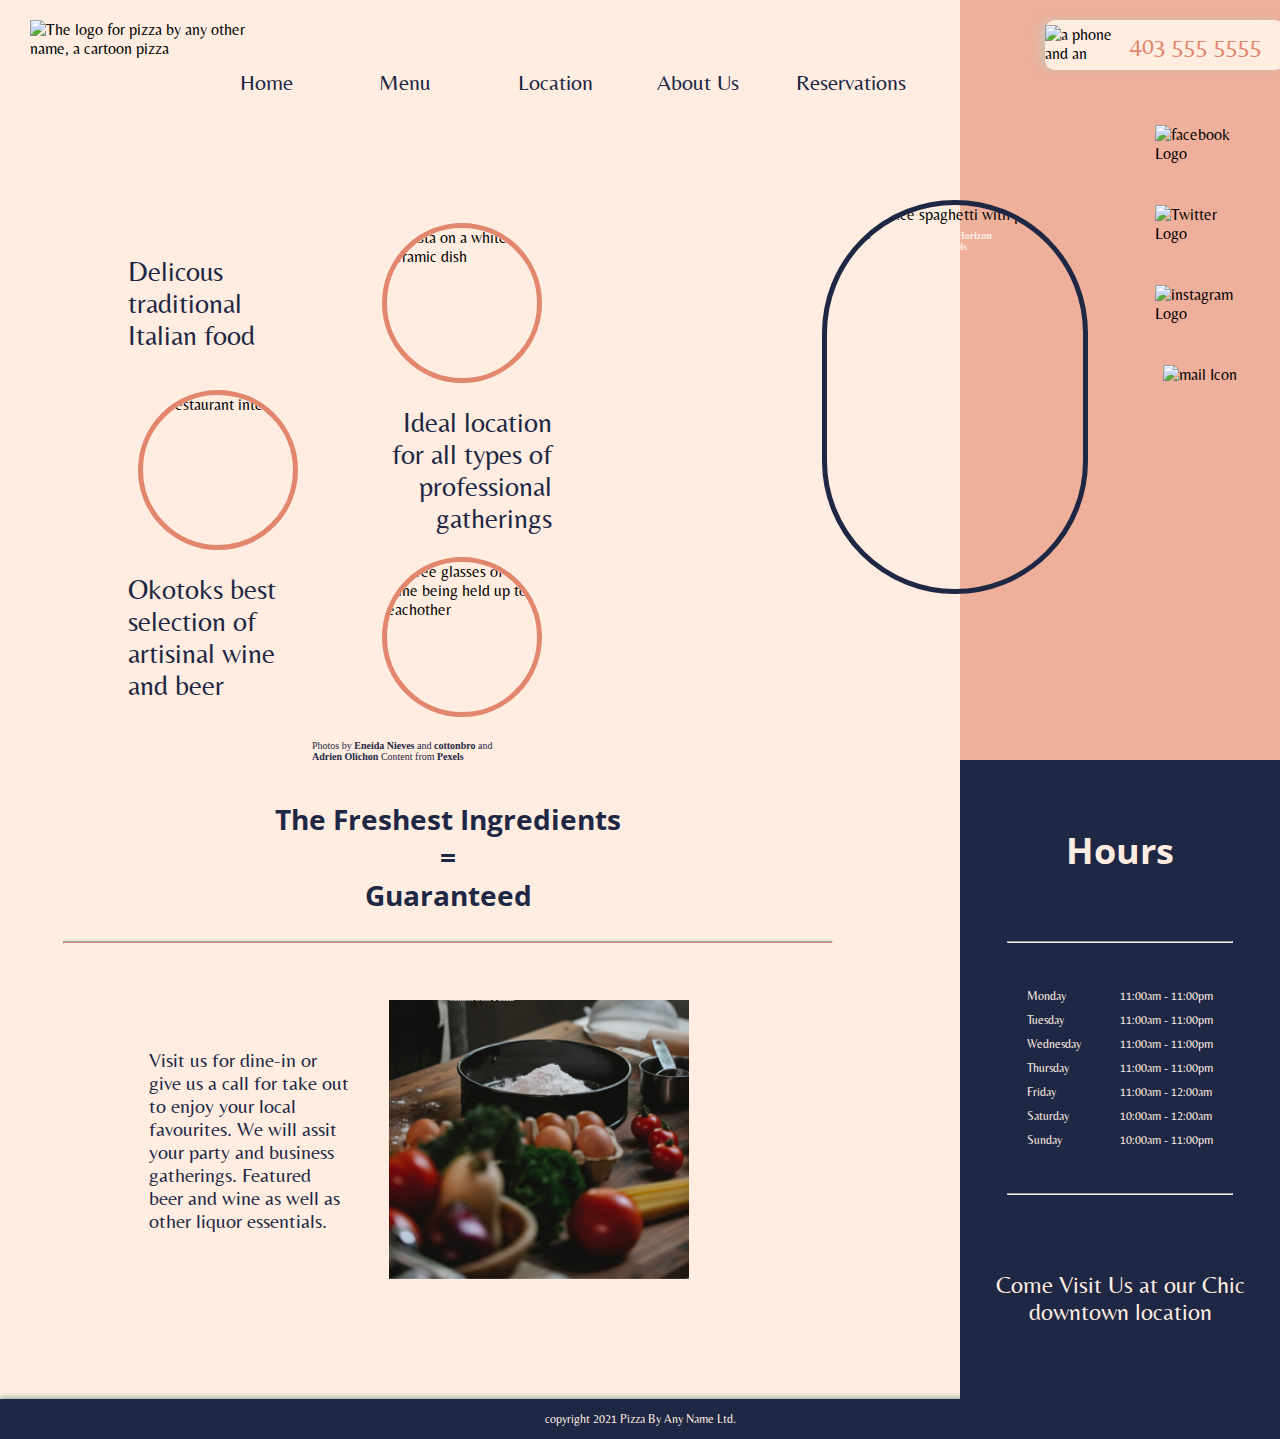
==== commit 7c8581ec: "cleaned up home page, about us page, and location page, added desktop social media icons" ====
--- a/index.html
+++ b/index.html
@@ -34,10 +34,26 @@
                                 <a href="pages/reservations.html">Reservations</a>
                                 <a href="pages/location.html">Location</a>
                                 <a href="pages/aboutUs.html">About Us</a>
-                                <a href="pages/catering.html">Catering</a>
+                                
 
                             </nav>
-
+                            <div class="socialmedia">
+                                <div class="socialmediaGrid">
+
+                                    <a href="https://www.facebook.com/pizzahutcanada/"></a>
+
+                                    <a href="https://twitter.com/pizzahut/"></a>
+                                    <a href="https://www.instagram.com/pizzahut/"></a>
+                                    <img src="./media/facebookLogo.png" alt="facebook Logo">
+                                    <img src="./media/twitterLogo.png" alt="Twitter Logo">
+                                    <img src="./media/instaLogo.png" alt="instagram Logo">
+
+                                </div>
+                                <div class="emailGrid">
+                                    <img src="./media/mailLogo.png" alt="mail Icon">
+                                    <a href="mailto: info@pizza.com">info@pizza.ca</a>
+                                </div>
+                            </div>
                         </div>
                 </nav>
                 <nav class="desktopNav">
@@ -52,9 +68,12 @@
 
                     <a href="pages/location.html">Location</a>
                     <a href="pages/aboutUs.html">About Us</a>
-                    <a href="pages/catering.html">Catering</a>
+
                     <a href="pages/reservations.html">Reservations</a>
+
+
                 </nav>
+
                 <div class="headerLogo">
                     <img src="media/pizzaByAnyNameLogo.png" alt="The logo for pizza by any other name, a cartoon pizza">
                 </div>
@@ -62,6 +81,26 @@
                     <!-- <input type="checkbox" name="mobile-menu-checkbox" id="contact-us-checkbox"> -->
                     <img src="media/phone.png" alt="a phone and an envelope. Contact Us.">
                     <a href="">403 555 5555</a>
+
+                    <div class="socialmediaDesktop">
+                        <div class="socialmediaGrid">
+
+                            <a href="https://www.facebook.com/pizzahutcanada/"></a>
+                            <img src="./media/facebookLogo.png" alt="facebook Logo">
+                            <a href="https://twitter.com/pizzahut/"></a>
+                            <img src="./media/twitterLogo.png" alt="Twitter Logo">
+                            <a href="https://www.instagram.com/pizzahut/"></a>
+                            <img src="./media/instaLogo.png" alt="instagram Logo">
+                            <a href="mailto: info@pizza.com"></a>
+                            <img src="./media/mailLogo.png" alt="mail Icon">
+
+
+
+
+
+
+                        </div>
+                    </div>
                 </div>
             </div>
             <!-- <div class="banner">
--- a/css/style.css
+++ b/css/style.css
@@ -91,6 +91,10 @@
   display: none;
 }
 
+.socialmediaDesktop {
+  display: none;
+}
+
 .colourfulMargin {
   display: none;
 }
@@ -104,7 +108,7 @@
   height: 50px;
   position: absolute;
   opacity: 0;
-  z-index: 5;
+  z-index: 13;
 }
 
 #mobile-hamburger-menu #mobile-menu-checkbox:checked ~ #mobile-header-menu {
@@ -114,6 +118,29 @@
   transition: all 0.5s ease-in-out;
 }
 
+#mobile-hamburger-menu #mobile-menu-checkbox:checked ~ #mobile-hamburger-container {
+  -webkit-transition: all 0.7s ease-in-out;
+  transition: all 0.7s ease-in-out;
+}
+
+#mobile-hamburger-menu #mobile-menu-checkbox:checked ~ #mobile-hamburger-container .mobile-hamburger-line {
+  -webkit-transition: all 0.7s ease-in-out;
+  transition: all 0.7s ease-in-out;
+  z-index: 12;
+  -webkit-transform: rotate(45deg);
+          transform: rotate(45deg);
+}
+
+#mobile-hamburger-menu #mobile-menu-checkbox:checked ~ #mobile-hamburger-container .mobile-hamburger-line:nth-child(2) {
+  display: none;
+}
+
+#mobile-hamburger-menu #mobile-menu-checkbox:checked ~ #mobile-hamburger-container .mobile-hamburger-line:nth-child(3) {
+  -webkit-transform: rotate(135deg);
+          transform: rotate(135deg);
+  margin-top: -50px;
+}
+
 #mobile-hamburger-menu #mobile-hamburger-container {
   display: -ms-grid;
   display: grid;
@@ -123,7 +150,6 @@
           align-items: center;
   width: 50px;
   height: 50px;
-  z-index: 4;
   position: relative;
 }
 
@@ -144,7 +170,7 @@
   background-color: #a0b7a4;
   top: -130vh;
   opacity: 1;
-  right: 0;
+  left: 0;
   z-index: 11;
   min-height: 500px;
 }
@@ -152,13 +178,15 @@
 #mobile-hamburger-menu #mobile-header-menu nav {
   display: -ms-grid;
   display: grid;
+  margin-left: 30px;
+  margin-top: 75px;
 }
 
 #mobile-hamburger-menu #mobile-header-menu nav a {
   margin: 2vh 20px;
   color: #ffede1;
   text-decoration: none;
-  font-size: 18px;
+  font-size: 20px;
 }
 
 #mobile-hamburger-menu #mobile-header-menu nav .foodMenuNavIndented {
@@ -206,13 +234,7 @@
 }
 
 .MobileContactPhone img {
-  width: 20px;
-}
-
-.banner img {
-  width: 100vw;
-  opacity: 70%;
-  z-index: -5;
+  height: 20px;
 }
 
 .pageContainer {
@@ -222,6 +244,66 @@
   -webkit-box-align: center;
       -ms-flex-align: center;
           align-items: center;
+}
+
+.socialmedia {
+  position: absolute;
+  bottom: 60px;
+  left: 25px;
+  display: -ms-grid;
+  display: grid;
+  justify-items: center;
+  -webkit-box-align: center;
+      -ms-flex-align: center;
+          align-items: center;
+}
+
+.socialmediaGrid {
+  padding: 20px;
+  display: -ms-grid;
+  display: grid;
+  justify-items: center;
+  -webkit-box-align: center;
+      -ms-flex-align: center;
+          align-items: center;
+  -ms-grid-columns: 1fr 1fr 1fr;
+      grid-template-columns: 1fr 1fr 1fr;
+  -webkit-column-gap: 30px;
+          column-gap: 30px;
+}
+
+.socialmediaGrid img {
+  height: 30px;
+}
+
+.socialmediaGrid a {
+  height: 30px;
+  width: 30px;
+  margin-bottom: -30px;
+  z-index: 15;
+}
+
+.emailGrid {
+  display: -ms-grid;
+  display: grid;
+  justify-items: center;
+  -webkit-box-align: center;
+      -ms-flex-align: center;
+          align-items: center;
+  -ms-grid-columns: 1fr 1fr;
+      grid-template-columns: 1fr 1fr;
+  -webkit-column-gap: 0;
+          column-gap: 0;
+  margin-left: -15px;
+  margin-top: 10px;
+}
+
+.emailGrid img {
+  height: 30px;
+}
+
+.emailGrid a {
+  margin-left: -15px;
 }
 
 @media only screen and (min-width: 600px) {
@@ -231,12 +313,14 @@
     top: 20px;
   }
   .MobileContactPhone img {
-    width: 40px;
+    height: 40px;
   }
   .MobileContactPhone a {
     font-size: 24px;
+    text-decoration: none;
+  }
+  .MobileContactPhone:nth-child(2) {
     pointer-events: none;
-    text-decoration: none;
   }
   .headerLogo img {
     width: 40vw;
@@ -253,24 +337,82 @@
     width: 60px;
     height: 6px;
   }
+  #mobile-hamburger-menu #mobile-menu-checkbox:checked ~ #mobile-hamburger-container .mobile-hamburger-line {
+    margin-left: -60px;
+  }
+  #mobile-hamburger-menu #mobile-menu-checkbox:checked ~ #mobile-hamburger-container .mobile-hamburger-line:nth-child(3) {
+    -webkit-transform: rotate(135deg);
+            transform: rotate(135deg);
+    margin-top: -80px;
+  }
+  #mobile-hamburger-menu #mobile-header-menu {
+    width: 50vw;
+  }
   #mobile-hamburger-menu #mobile-header-menu nav {
+    margin-left: 60px;
+    margin-top: 100px;
     display: -ms-grid;
     display: grid;
-    padding-left: 40px;
   }
   #mobile-hamburger-menu #mobile-header-menu nav a {
+    font-size: 28px;
+  }
+  #mobile-hamburger-menu #mobile-header-menu nav .foodMenuNavIndented {
+    font-size: 20px;
+    margin: 10px 0px 0px 60px;
+  }
+  #mobile-hamburger-menu .socialmediaGrid img {
+    height: 50px;
+  }
+  #mobile-hamburger-menu .socialmediaGrid a {
+    height: 50px;
+    width: 50px;
+    margin-bottom: -50px;
+  }
+  #mobile-hamburger-menu .emailGrid a {
     font-size: 24px;
   }
-  #mobile-hamburger-menu #mobile-header-menu nav .foodMenuNavIndented {
-    font-size: 18px;
-    margin: 10px 0px 0px 60px;
+  #mobile-hamburger-menu .emailGrid img {
+    height: 50px;
   }
 }
 
 @media only screen and (min-width: 1000px) {
+  header {
+    height: 200px;
+  }
   .mobile-hamburger-line {
     display: none;
   }
+  .MobileContactPhone {
+    position: absolute;
+  }
+  .socialmediaDesktop {
+    display: block;
+    position: absolute;
+    top: 80px;
+    right: 20px;
+    display: -ms-grid;
+    display: grid;
+    justify-items: center;
+    -webkit-box-align: center;
+        -ms-flex-align: center;
+            align-items: center;
+  }
+  .socialmediaDesktop .socialmediaGrid {
+    -ms-grid-columns: 1fr 1fr;
+        grid-template-columns: 1fr 1fr;
+    -ms-grid-rows: 1fr 1fr 1fr;
+        grid-template-rows: 1fr 1fr 1fr;
+    row-gap: 30px;
+    -webkit-column-gap: 0;
+            column-gap: 0;
+  }
+  .socialmediaDesktop .socialmediaGrid a {
+    margin-right: -100px;
+    width: 80px;
+    height: 80px;
+  }
   #mobile-menu-checkbox {
     display: none;
   }
@@ -278,7 +420,7 @@
     min-height: 170px;
   }
   .headerLogo img {
-    width: 150px;
+    width: 225px;
     position: absolute;
     left: 30px;
     top: 20px;
@@ -287,24 +429,31 @@
     display: inline-block;
     position: absolute;
     top: 0px;
-    right: 360px;
-    left: 170px;
-    top: 60px;
+    right: 27vw;
+    left: 240px;
+    top: 70px;
     display: -ms-grid;
     display: grid;
-    -ms-grid-columns: 1fr 1fr 1fr 1fr 1fr 1fr;
-        grid-template-columns: 1fr 1fr 1fr 1fr 1fr 1fr;
+    -ms-grid-columns: 1fr 1fr 1fr 1fr 1fr;
+        grid-template-columns: 1fr 1fr 1fr 1fr 1fr;
     padding: none;
   }
-  .desktopNav a {
-    font-size: 18px;
+  .desktopNav > a {
+    -webkit-transition: 0.2s all ease-in;
+    transition: 0.2s all ease-in;
+    font-size: 22px;
+    text-decoration: none;
+  }
+  .desktopNav > a:hover {
+    color: #e2866d;
   }
   .desktopNav .foodMenuNavIndentedGrid {
-    margin: 10px 0px 0px 60px;
+    margin: 10px 0px 0px 18%;
     display: none;
   }
   .desktopNav .foodMenuNavIndentedGrid a {
     font-size: 14px;
+    padding: 5px;
   }
   .desktopNav #menuHoverDesktop:hover ~ .foodMenuNavIndentedGrid {
     display: inline-block;
@@ -715,7 +864,7 @@
     width: 20vw;
     height: 30vw;
     position: absolute;
-    right: 230px;
+    right: 15vw;
     top: 200px;
     border-radius: 200px;
     z-index: 6;
@@ -726,7 +875,7 @@
   }
   .homePageImageMenu .citation {
     top: 230px;
-    right: 270px;
+    right: 22vw;
     color: #ffede1;
     z-index: 7;
     width: 80px;
@@ -740,16 +889,18 @@
     top: 0;
     right: 0;
     bottom: 0;
-    width: 350px;
+    width: 25vw;
     height: 1300px;
   }
   .homePageIntroGrid {
     position: absolute;
-    width: 200px;
+    width: 30vw;
     height: 500px;
-    top: 200px;
-    right: 70vw;
+    top: 220px;
+    right: 60vw;
     z-index: 100;
+    -webkit-column-gap: 5vw;
+            column-gap: 5vw;
   }
   .homePageIntroGrid .introWords {
     color: #1e2744;
@@ -771,7 +922,7 @@
     border: #e2866d 5px solid;
   }
   .homePageIntroGrid .citation {
-    top: 500px;
+    top: 520px;
     right: 0px;
     font-family: "open-sans", "sans-serif";
     color: #1e2744;
@@ -809,8 +960,8 @@
   }
   .freshIngredientsArticle .citation {
     position: absolute;
-    top: 980px;
-    left: 330px;
+    left: 35vw;
+    top: 950px;
     color: #ffede1;
     font-size: 8px;
     width: 100px;
@@ -820,16 +971,16 @@
   }
   .hoursMenu {
     background-color: #1e2744;
-    width: 324px;
-    height: 600px;
+    width: 25vw;
+    height: 590px;
     z-index: 5;
     position: absolute;
     right: 0px;
     top: 720px;
-    padding: 25px 13px;
+    padding: 25px 0;
   }
   .hoursMenu a {
-    margin: 40px 0;
+    margin: 40px 10px;
   }
   .hoursMenu h3 {
     margin: 30px 0;
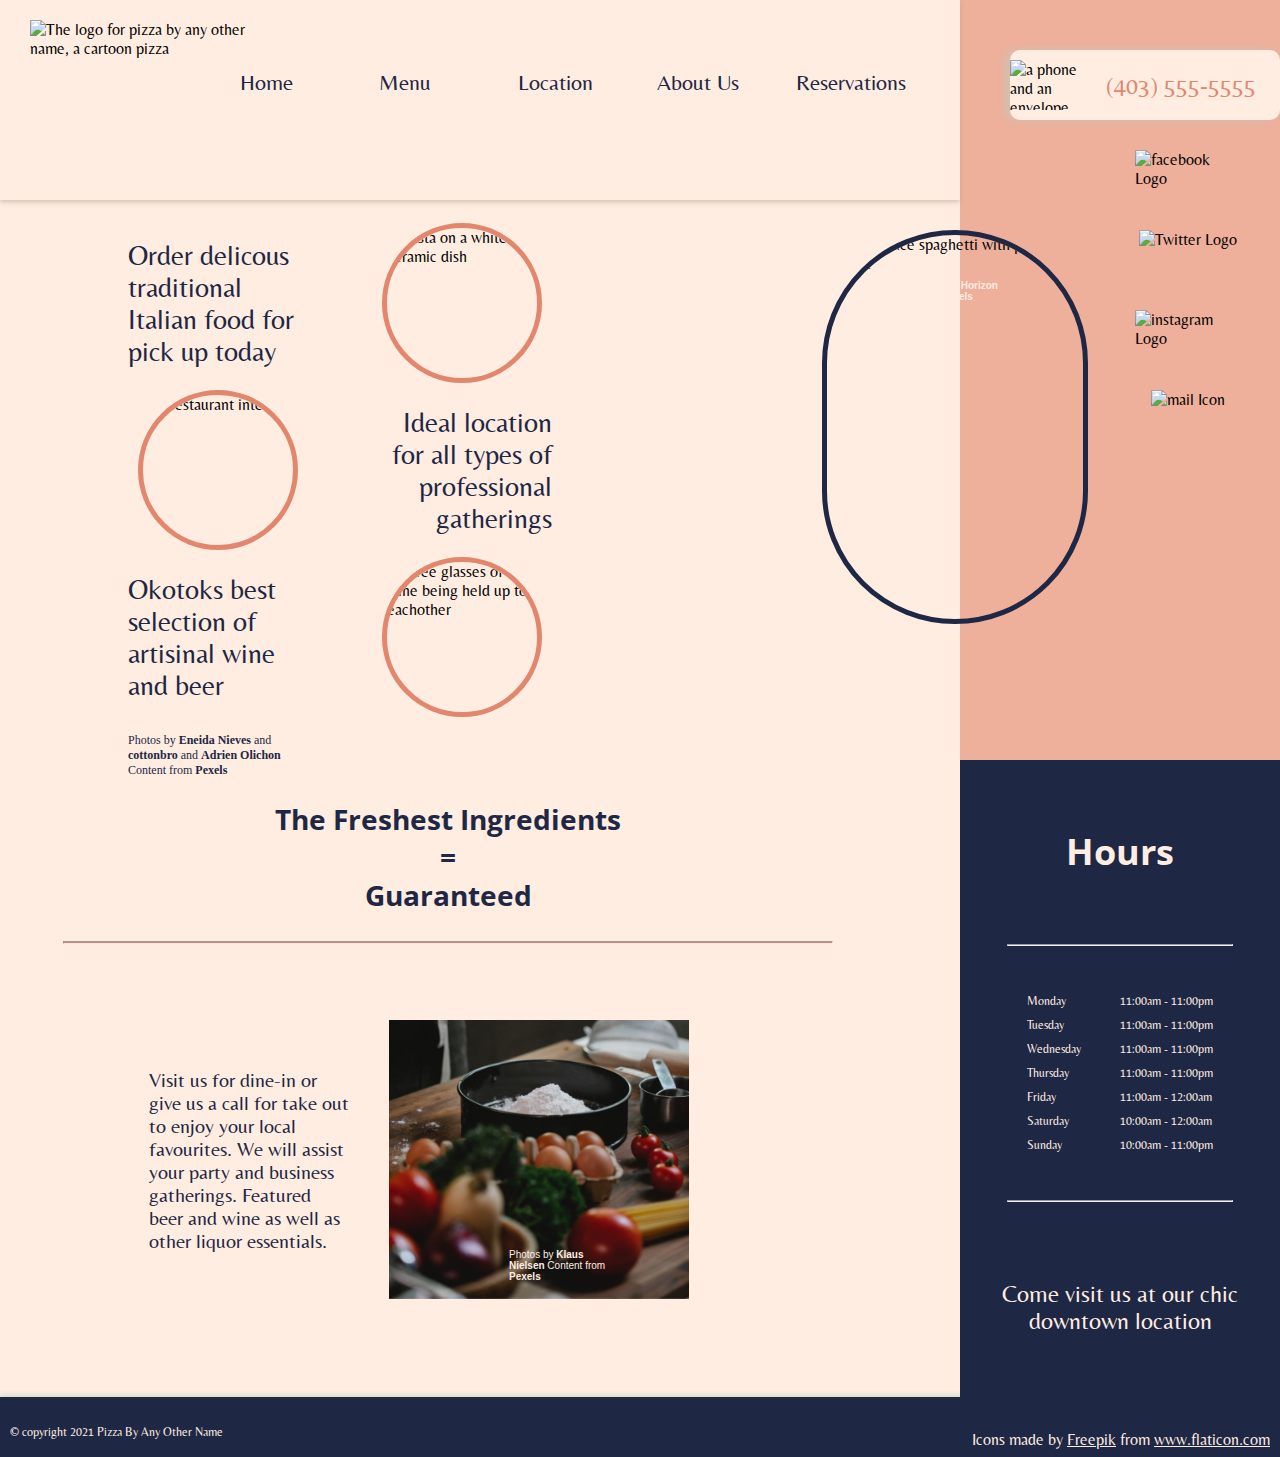
==== commit 6a1a15c9: "Updated url" ====
--- a/index.html
+++ b/index.html
@@ -5,7 +5,24 @@
     <meta charset="UTF-8">
     <meta http-equiv="X-UA-Compatible" content="IE=edge">
     <meta name="viewport" content="width=device-width, initial-scale=1.0">
-    <title>Document</title>
+
+    <meta name="description"
+        content="Delicous pizza and an amazing atmosphere. We are a lavish restaurant that specializes in good memories and amazing food.">
+    <meta name="author" content="Jackson Oviatt">
+    <meta name="keywords" content="Pizza, Restaurant, Italian, Professional, Pasta, Beer, Wine">
+
+    <meta name="twitter:title" content="Pizza by Any Other Name Restaurant">
+    <meta name="twitter:description" content="Delicous pizza and pasta, view our menu and more.">
+    <meta name="twitter:image" content="../../media/arugulaMeta.jpg">
+    <meta name="twitter:card" content="summary_large_image">
+
+    <meta property="og:url" content="https://sweetpizzaheat.tk" />
+    <meta property="og:type" content="website">
+    <meta property="og:image" content="../../media/arugulaMeta.jpg" />
+    <meta property="og:title" content="Pizza by Any Other Name Restaurant" />
+    <meta property="og:description" content="Delicous pizza and pasta, view our menu and more." />
+    
+    <title>Pizza By Any Other Name</title>
     <link rel="stylesheet" href="css/style.css">
 </head>
 
@@ -34,14 +51,13 @@
                                 <a href="pages/reservations.html">Reservations</a>
                                 <a href="pages/location.html">Location</a>
                                 <a href="pages/aboutUs.html">About Us</a>
-                                
+
 
                             </nav>
                             <div class="socialmedia">
                                 <div class="socialmediaGrid">
 
                                     <a href="https://www.facebook.com/pizzahutcanada/"></a>
-
                                     <a href="https://twitter.com/pizzahut/"></a>
                                     <a href="https://www.instagram.com/pizzahut/"></a>
                                     <img src="./media/facebookLogo.png" alt="facebook Logo">
@@ -80,7 +96,7 @@
                 <div class="MobileContactPhone">
                     <!-- <input type="checkbox" name="mobile-menu-checkbox" id="contact-us-checkbox"> -->
                     <img src="media/phone.png" alt="a phone and an envelope. Contact Us.">
-                    <a href="">403 555 5555</a>
+                    <a href="tel:4035555555" id="phoneNumber">(403) 555-5555</a>
 
                     <div class="socialmediaDesktop">
                         <div class="socialmediaGrid">
@@ -103,16 +119,14 @@
                     </div>
                 </div>
             </div>
-            <!-- <div class="banner">
-            <img src="media/headerPizzaBanner.png" alt="">
-        </div> -->
+
 
         </header>
 
         <section class="homePageImageMenu">
             <img src="media/verticalPastaIndex.jpg" alt="a red sauce spaghetti with parmesan cheese"
                 id="backgroundIndexPastaImage">
-            <p class="citation">Photo by
+            <p class="citation" id="verticalPastaCitation">Photo by
                 <a href="https://www.pexels.com/photo/food-plate-dinner-meal-116738/">Horizon
                 </a>from <a href="https://www.pexels.com/photo/food-plate-dinner-meal-116738/">Pexels</a>
             </p>
@@ -120,26 +134,19 @@
             <div class="homePageMargin">
                 <div class="homePageIntroGrid">
                     <p class="introWords">
-                        <a href="pages/menu/menuLanding.html" class="roundIntroButtons"></a>
-                        Delicous traditional Italian food
-
-                    </p>
-                    <img src="media/traditionalItalian.jpg" alt="pasta on a white ceramic dish">
-
-                    <img src="media/restaurantIntro.jpg" alt="a restaurant interior">
-
+                        Order delicous traditional Italian food for pick up today
+                    </p>
+                    <img src="media/traditionalItalian.jpg" alt="pasta on a white ceramic dish" class="buttonImg">
+                    <img src="media/restaurantIntro.jpg" alt="a restaurant interior" class="buttonImg">
                     <p id="restaurantIntro" class="introWords">
-                        <a href="pages/location.html" class="roundIntroButtons"></a>
                         Ideal location for all types of professional gatherings
-
                     </p>
                     <p class="introWords">
-                        <a href="pages/menu/menuDrink.html" class="roundIntroButtons"></a>
                         Okotoks best selection of artisinal wine and beer
                     </p>
-                    <img src="media/wineIntroPicture.jpg" alt="three glasses of wine being held up to eachother">
-
-                    <p class="citation">Photos by
+                    <img src="media/wineIntroPicture.jpg" alt="three glasses of wine being held up to eachother"
+                        class="buttonImg">
+                    <p class="citation" id="introMenuCitation">Photos by
                         <a href="https://www.pexels.com/photo/baked-pizza-on-pizza-peel-in-oven-905847/">
                             Eneida Nieves
                         </a> and <a
@@ -150,8 +157,10 @@
                         Content from <a href="https://www.pexels.com/">Pexels</a>
                     </p>
                 </div>
+
             </div>
         </section>
+
         <article class="freshIngredientsArticle">
             <div class="introArticleTitle">
                 <h3>The Freshest Ingredients</h3>
@@ -159,10 +168,8 @@
                 <h3>Guaranteed</h3>
                 <hr>
             </div>
-
-
             <p>
-                Visit us for dine-in or give us a call for take out to enjoy your local favourites. We will assit
+                Visit us for dine-in or give us a call for take out to enjoy your local favourites. We will assist
                 your
                 party
                 and business gatherings. Featured beer and wine as well as other liquor essentials.
@@ -203,12 +210,14 @@
                 </div>
             </div>
             <hr>
-            <a href="pages/location.html">Come Visit Us at our Chic downtown location</a>
+            <a href="pages/location.html">Come visit us at our chic downtown location</a>
         </section>
 
     </section>
     <footer>
-        <p>copyright 2021 Pizza By Any Name Ltd.</p>
+        <p>© copyright 2021 Pizza By Any Other Name </p>
+        <div>Icons made by <a href="https://www.freepik.com" title="Freepik">Freepik</a> from <a
+                href="https://www.flaticon.com/" title="Flaticon">www.flaticon.com</a></div>
     </footer>
 </body>
 
--- a/css/style.css
+++ b/css/style.css
@@ -8,24 +8,28 @@
 }
 
 body {
-  font-family: 'Belleza', sans-serif;
+  font-family: "Belleza", sans-serif;
   background-color: #ffede1;
 }
 
-h1, h2, h3, h4 {
-  font-family: 'Open Sans', 'sans-serif';
+h1,
+h2,
+h3,
+h4 {
+  font-family: "Open Sans", sans-serif;
   color: #1e2744;
 }
 
-a, p {
+a,
+p {
   color: #1e2744;
 }
 
 .citation {
-  position: absolute;
-  right: 20px;
+  z-index: 3;
+  margin-bottom: -20px;
   font-size: 8px;
-  font-family: 'open-sans', 'sans-serif';
+  font-family: "open-sans", sans-serif;
 }
 
 .citation a {
@@ -33,6 +37,12 @@
   text-decoration: none;
 }
 
+.hr {
+  width: 70%;
+  height: 1px;
+  background-color: #1e2744;
+}
+
 @media only screen and (min-width: 600px) {
   .citation {
     font-size: 12px;
@@ -45,29 +55,39 @@
 }
 
 body {
-  font-family: 'Belleza', sans-serif;
+  font-family: "Belleza", sans-serif;
   background-color: #ffede1;
 }
 
-h1, h2, h3, h4 {
-  font-family: 'Open Sans', 'sans-serif';
+h1,
+h2,
+h3,
+h4 {
+  font-family: "Open Sans", sans-serif;
   color: #1e2744;
 }
 
-a, p {
+a,
+p {
   color: #1e2744;
 }
 
 .citation {
-  position: absolute;
-  right: 20px;
+  z-index: 3;
+  margin-bottom: -20px;
   font-size: 8px;
-  font-family: 'open-sans', 'sans-serif';
+  font-family: "open-sans", sans-serif;
 }
 
 .citation a {
   font-weight: bolder;
   text-decoration: none;
+}
+
+.hr {
+  width: 70%;
+  height: 1px;
+  background-color: #1e2744;
 }
 
 @media only screen and (min-width: 600px) {
@@ -167,7 +187,7 @@
   width: 70vw;
   height: 100vh;
   padding-top: 20px;
-  background-color: #a0b7a4;
+  background-color: #A0B7A4;
   top: -130vh;
   opacity: 1;
   left: 0;
@@ -308,7 +328,7 @@
 
 @media only screen and (min-width: 600px) {
   .MobileContactPhone {
-    width: 230px;
+    width: 250px;
     height: 50px;
     top: 20px;
   }
@@ -319,7 +339,7 @@
     font-size: 24px;
     text-decoration: none;
   }
-  .MobileContactPhone:nth-child(2) {
+  #phoneNumber {
     pointer-events: none;
   }
   .headerLogo img {
@@ -377,15 +397,29 @@
   }
 }
 
-@media only screen and (min-width: 1000px) {
+@media only screen and (min-width: 1050px) {
   header {
+    width: 100vw;
     height: 200px;
+    margin-bottom: 20px;
+    -webkit-box-shadow: 0px 2px 5px #cfc2b1;
+            box-shadow: 0px 2px 5px #cfc2b1;
   }
   .mobile-hamburger-line {
     display: none;
   }
   .MobileContactPhone {
     position: absolute;
+    top: 50px;
+    right: 0px;
+    height: 70px;
+    width: 260px;
+  }
+  .MobileContactPhone a {
+    font-size: 24px;
+  }
+  .MobileContactPhone img {
+    height: 50px;
   }
   .socialmediaDesktop {
     display: block;
@@ -448,12 +482,22 @@
     color: #e2866d;
   }
   .desktopNav .foodMenuNavIndentedGrid {
-    margin: 10px 0px 0px 18%;
+    margin: 15px 0px 0px 15%;
     display: none;
+    width: 100px;
+    padding-left: 20px;
   }
   .desktopNav .foodMenuNavIndentedGrid a {
     font-size: 14px;
     padding: 5px;
+    text-decoration: none;
+    -webkit-transition: 0.5s all ease-in;
+    transition: 0.5s all ease-in;
+  }
+  .desktopNav .foodMenuNavIndentedGrid a:hover {
+    color: #e2866d;
+    -webkit-transition: 0.5s all ease-in;
+    transition: 0.5s all ease-in;
   }
   .desktopNav #menuHoverDesktop:hover ~ .foodMenuNavIndentedGrid {
     display: inline-block;
@@ -489,29 +533,39 @@
 }
 
 body {
-  font-family: 'Belleza', sans-serif;
+  font-family: "Belleza", sans-serif;
   background-color: #ffede1;
 }
 
-h1, h2, h3, h4 {
-  font-family: 'Open Sans', 'sans-serif';
+h1,
+h2,
+h3,
+h4 {
+  font-family: "Open Sans", sans-serif;
   color: #1e2744;
 }
 
-a, p {
+a,
+p {
   color: #1e2744;
 }
 
 .citation {
-  position: absolute;
-  right: 20px;
+  z-index: 3;
+  margin-bottom: -20px;
   font-size: 8px;
-  font-family: 'open-sans', 'sans-serif';
+  font-family: "open-sans", sans-serif;
 }
 
 .citation a {
   font-weight: bolder;
   text-decoration: none;
+}
+
+.hr {
+  width: 70%;
+  height: 1px;
+  background-color: #1e2744;
 }
 
 @media only screen and (min-width: 600px) {
@@ -613,24 +667,28 @@
 }
 
 body {
-  font-family: 'Belleza', sans-serif;
+  font-family: "Belleza", sans-serif;
   background-color: #ffede1;
 }
 
-h1, h2, h3, h4 {
-  font-family: 'Open Sans', 'sans-serif';
+h1,
+h2,
+h3,
+h4 {
+  font-family: "Open Sans", sans-serif;
   color: #1e2744;
 }
 
-a, p {
+a,
+p {
   color: #1e2744;
 }
 
 .citation {
-  position: absolute;
-  right: 20px;
+  z-index: 3;
+  margin-bottom: -20px;
   font-size: 8px;
-  font-family: 'open-sans', 'sans-serif';
+  font-family: "open-sans", sans-serif;
 }
 
 .citation a {
@@ -638,6 +696,12 @@
   text-decoration: none;
 }
 
+.hr {
+  width: 70%;
+  height: 1px;
+  background-color: #1e2744;
+}
+
 @media only screen and (min-width: 600px) {
   .citation {
     font-size: 12px;
@@ -652,15 +716,29 @@
       -ms-flex-align: center;
           align-items: center;
   background-color: #1e2744;
-  height: 40px;
+  height: 60px;
   width: 100%;
   margin-top: 20px;
-  -webkit-box-shadow: 0px -2px 5px #a0b7a4;
-          box-shadow: 0px -2px 5px #a0b7a4;
+  -webkit-box-shadow: 0px -2px 5px #cfdbd1;
+          box-shadow: 0px -2px 5px #cfdbd1;
 }
 
 footer p {
   font-size: 12px;
+  color: #ffede1;
+  position: absolute;
+  left: 10px;
+  margin-top: 10px;
+}
+
+footer div {
+  position: absolute;
+  right: 10px;
+  margin-top: 25px;
+  color: #ffede1;
+}
+
+footer div a {
   color: #ffede1;
 }
 
@@ -681,14 +759,11 @@
 }
 
 .citation {
-  top: 260px;
-  color: #1e2744;
-  right: 20px;
-  text-shadow: none;
+  color: #ffede1;
 }
 
 .citation a {
-  color: #1e2744;
+  color: #ffede1;
 }
 
 .homePageMargin {
@@ -725,20 +800,8 @@
   text-shadow: 1px 1px 4px #e2866d;
 }
 
-.homePageIntroGrid .introWords .roundIntroButtons {
-  position: absolute;
-  right: 50px;
-  width: 100px;
-  height: 100px;
-  margin-top: -15px;
-}
-
 .homePageIntroGrid #restaurantIntro {
   text-align: right;
-}
-
-.homePageIntroGrid #restaurantIntro .roundIntroButtons {
-  left: 50px;
 }
 
 .homePageIntroGrid img {
@@ -786,19 +849,13 @@
 }
 
 .freshIngredientsArticle p {
-  color: #1e2744;
   width: 65%;
   margin: 35px 0px;
 }
 
 .freshIngredientsArticle .citation {
-  position: absolute;
-  top: 1400px;
-  color: #ffede1;
-}
-
-.freshIngredientsArticle .citation a {
-  color: #ffede1;
+  margin-top: -50px;
+  position: relative;
 }
 
 @media only screen and (min-width: 600px) {
@@ -812,26 +869,12 @@
   .homePageIntroGrid .introWords {
     width: 240px;
     font-size: 28px;
-  }
-  .homePageIntroGrid .introWords .roundIntroButtons {
-    position: absolute;
-    right: 120px;
-    width: 220px;
-    height: 220px;
-  }
-  .homePageIntroGrid #restaurantIntro .roundIntroButtons {
-    left: 160px;
   }
   .homePageIntroGrid img {
     width: 200px;
     height: 200px;
     border-radius: 50%;
   }
-  .homePageIntroGrid .citation {
-    top: 180vw;
-    right: 40px;
-    font-family: "open-sans", "sans-serif";
-  }
   .freshIngredientsArticle {
     margin-top: 230px;
     -ms-grid-columns: 1fr 1fr;
@@ -841,6 +884,11 @@
     width: 200px;
     font-size: 20px;
   }
+  .freshIngredientsArticle .citation {
+    font-size: 10px;
+    margin-right: -620px;
+    width: 100px;
+  }
   .freshIngredientsArticle img {
     width: 40vw;
   }
@@ -859,29 +907,37 @@
   }
 }
 
-@media only screen and (min-width: 1000px) {
+@media only screen and (min-width: 1050px) {
+  header {
+    width: 75vw;
+    -ms-grid-column-align: left;
+        justify-self: left;
+  }
   #backgroundIndexPastaImage {
     width: 20vw;
     height: 30vw;
     position: absolute;
     right: 15vw;
-    top: 200px;
+    top: 230px;
     border-radius: 200px;
     z-index: 6;
     border: #1e2744 5px solid;
+    max-height: 500px;
+    max-width: 333.333333px;
   }
   .homePageImageMenu {
     display: inline-block;
   }
-  .homePageImageMenu .citation {
-    top: 230px;
+  .homePageImageMenu #verticalPastaCitation {
+    top: 280px;
     right: 22vw;
+    position: absolute;
     color: #ffede1;
     z-index: 7;
     width: 80px;
     font-size: 10px;
   }
-  .homePageImageMenu .citation a {
+  .homePageImageMenu #verticalPastaCitation a {
     color: #ffede1;
   }
   .homePageMargin {
@@ -907,29 +963,12 @@
     text-shadow: none;
     width: 180px;
   }
-  .homePageIntroGrid .introWords .roundIntroButtons {
-    left: 280px;
-    width: 150px;
-    height: 150px;
-    margin-top: -40px;
-  }
-  .homePageIntroGrid #restaurantIntro .roundIntroButtons {
-    left: 50px;
-  }
   .homePageIntroGrid img {
     width: 150px;
     height: 150px;
     border: #e2866d 5px solid;
-  }
-  .homePageIntroGrid .citation {
-    top: 520px;
-    right: 0px;
-    font-family: "open-sans", "sans-serif";
-    color: #1e2744;
-    width: 200px;
-  }
-  .homePageIntroGrid .citation a {
-    color: #1e2744;
+    -webkit-transition: 0.5s all ease-in;
+    transition: 0.5s all ease-in;
   }
   .freshIngredientsArticle {
     margin: 800px 0 100px -470px;
@@ -958,21 +997,16 @@
     position: absolute;
     margin: 250px 0 80px;
   }
-  .freshIngredientsArticle .citation {
-    position: absolute;
-    left: 35vw;
-    top: 950px;
-    color: #ffede1;
-    font-size: 8px;
-    width: 100px;
-  }
-  .freshIngredientsArticle .citation a {
-    color: #ffede1;
+  #introMenuCitation {
+    color: #1e2744;
+    margin-bottom: -70px;
+  }
+  #introMenuCitation a {
+    color: #1e2744;
   }
   .hoursMenu {
-    background-color: #1e2744;
     width: 25vw;
-    height: 590px;
+    height: 600px;
     z-index: 5;
     position: absolute;
     right: 0px;
@@ -985,5 +1019,8 @@
   .hoursMenu h3 {
     margin: 30px 0;
   }
+  footer {
+    margin-top: -20px;
+  }
 }
 /*# sourceMappingURL=style.css.map */